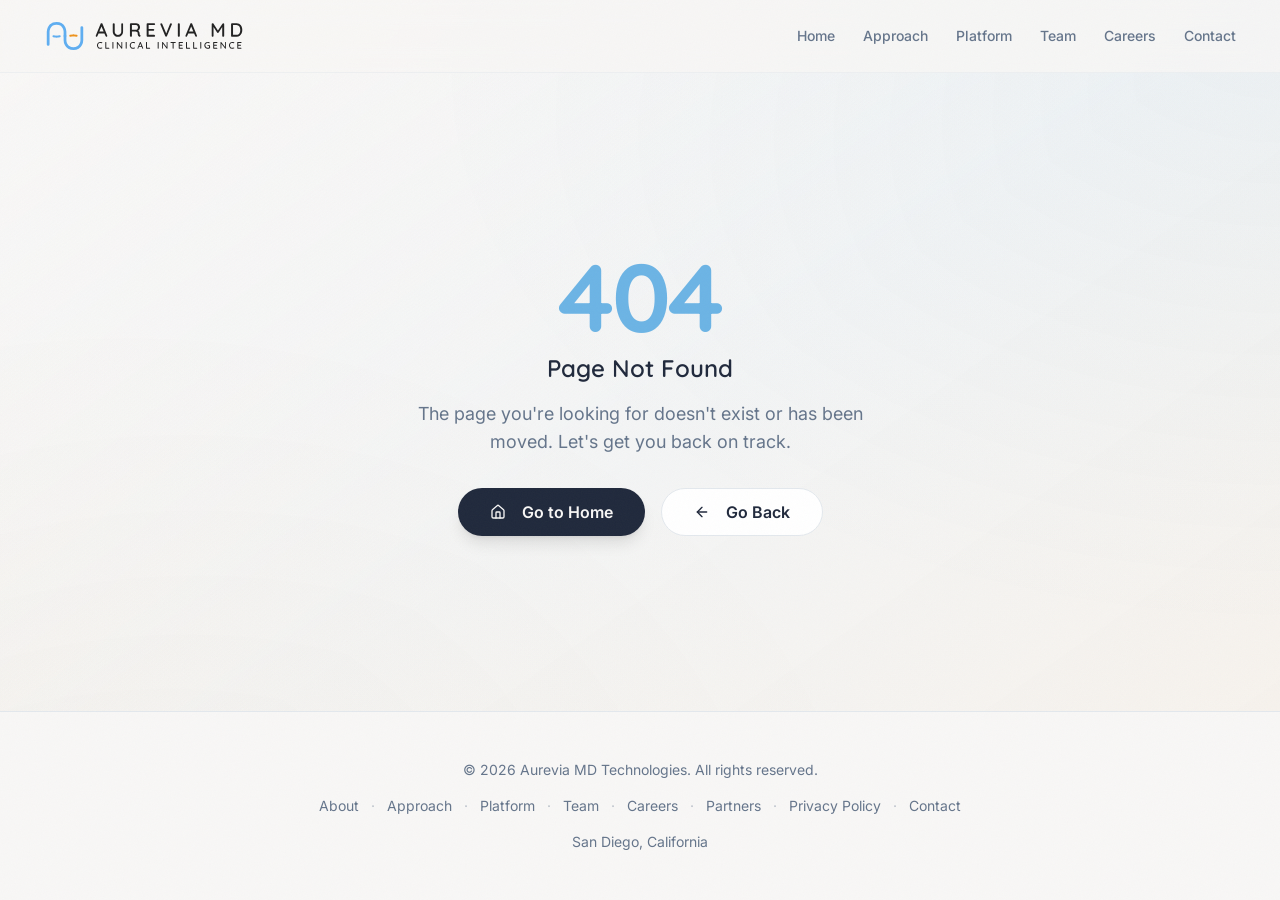
==== about/index.html @ ff5093c2 "Write website I m a pro" ====
<!doctype html>
<html lang="en">
  <head>
    <meta charset="UTF-8" />
    <meta name="viewport" content="width=device-width, initial-scale=1.0" />
    <link rel="icon" type="image/svg+xml" href="/favicon.svg?v=5" />
    <link rel="manifest" href="/site.webmanifest?v=5" />
    <meta name="msapplication-TileColor" content="#6BB8E8" />
    <meta name="theme-color" content="#6BB8E8" />
    <link rel="preconnect" href="https://fonts.googleapis.com" />
    <link rel="preconnect" href="https://fonts.gstatic.com" crossorigin />
    <link href="https://fonts.googleapis.com/css2?family=Quicksand:wght@500;600;700&family=Inter:wght@400;500;600&display=swap" rel="stylesheet" />
    <meta name="google-site-verification" content="q_5NDQ4FkTqNwTbOgcRTwjupMKQXk3UwC6hwDzMHqZ0" />
    <title data-rh="true">About - Aurevia MD</title>

<meta data-rh="true" name="title" content="About - Aurevia MD"/><meta data-rh="true" name="description" content="Learn about Aurevia MD, a physician-founded company building the future of clinical intelligence. Meet our world-class team of physicians, engineers, and AI researchers transforming healthcare."/><meta data-rh="true" name="keywords" content="about Aurevia MD, healthcare AI company, physician founded, clinical intelligence team, healthcare innovation, medical technology startup, San Diego healthcare"/><meta data-rh="true" name="robots" content="index, follow, max-image-preview:large, max-snippet:-1, max-video-preview:-1"/><meta data-rh="true" property="og:type" content="website"/><meta data-rh="true" property="og:title" content="About - Aurevia MD"/><meta data-rh="true" property="og:description" content="Learn about Aurevia MD, a physician-founded company building the future of clinical intelligence. Meet our world-class team of physicians, engineers, and AI researchers transforming healthcare."/><meta data-rh="true" property="og:image" content="https://aurevia-md.com/og-image.png"/><meta data-rh="true" property="og:image:width" content="1200"/><meta data-rh="true" property="og:image:height" content="630"/><meta data-rh="true" property="og:image:alt" content="Aurevia MD - Clinical intelligence for emergency and primary care"/><meta data-rh="true" property="og:site_name" content="Aurevia MD"/><meta data-rh="true" property="og:locale" content="en_US"/><meta data-rh="true" property="og:url" content="https://aurevia-md.com/about"/><meta data-rh="true" name="twitter:card" content="summary_large_image"/><meta data-rh="true" name="twitter:site" content="@AureviaMD"/><meta data-rh="true" name="twitter:creator" content="@AureviaMD"/><meta data-rh="true" name="twitter:title" content="About - Aurevia MD"/><meta data-rh="true" name="twitter:description" content="Learn about Aurevia MD, a physician-founded company building the future of clinical intelligence. Meet our world-class team of physicians, engineers, and AI researchers transforming healthcare."/><meta data-rh="true" name="twitter:image" content="https://aurevia-md.com/og-image.png"/><meta data-rh="true" name="twitter:image:alt" content="Aurevia MD - Clinical intelligence for emergency and primary care"/><meta data-rh="true" name="author" content="Aurevia MD Technologies"/><meta data-rh="true" name="publisher" content="Aurevia MD Technologies"/><meta data-rh="true" name="copyright" content="© 2026 Aurevia MD Technologies"/><meta data-rh="true" name="language" content="en"/><meta data-rh="true" name="revisit-after" content="7 days"/><meta data-rh="true" name="rating" content="general"/><meta data-rh="true" name="geo.region" content="US-CA"/><meta data-rh="true" name="geo.placename" content="San Diego"/><meta data-rh="true" name="geo.position" content="32.7157;-117.1611"/><meta data-rh="true" name="ICBM" content="32.7157, -117.1611"/>
<link data-rh="true" rel="canonical" href="https://aurevia-md.com/about"/>
<script data-rh="true" type="application/ld+json">{"@context":"https://schema.org","@type":"BreadcrumbList","itemListElement":[{"@type":"ListItem","position":1,"name":"Home","item":"https://aurevia-md.com/"},{"@type":"ListItem","position":2,"name":"About","item":"https://aurevia-md.com/about"}]}</script>
    <script type="module" crossorigin src="/assets/index-CEFKra_Q.js"></script>
    <link rel="stylesheet" crossorigin href="/assets/index-Da45S-WG.css">
  </head>
  <body>
    <div id="root"><div role="region" aria-label="Notifications (F8)" tabindex="-1" style="pointer-events:none"><ol tabindex="-1" class="fixed top-0 z-[100] flex max-h-screen w-full flex-col-reverse p-4 sm:bottom-0 sm:right-0 sm:top-auto sm:flex-col md:max-w-[420px]"></ol></div><section aria-label="Notifications alt+T" tabindex="-1" aria-live="polite" aria-relevant="additions text" aria-atomic="false"></section><div class="min-h-screen flex flex-col"><div class="fixed inset-0 -z-10 pointer-events-none" aria-hidden="true"><div class="absolute inset-0 bg-gradient-to-br from-background via-primary/[0.03] to-secondary/[0.05]"></div><div class="absolute inset-0 bg-[radial-gradient(ellipse_at_top_right,_hsl(var(--primary)/0.06)_0%,_transparent_50%)]"></div><div class="absolute inset-0 bg-[radial-gradient(ellipse_at_bottom_left,_hsl(var(--secondary)/0.04)_0%,_transparent_50%)]"></div></div><header class="sticky top-0 z-50 bg-background/80 backdrop-blur-md border-b border-border/50"><nav class="mx-auto max-w-[1600px] px-6 lg:px-10"><div class="flex items-center justify-between h-18"><a class="focus-ring rounded-lg" aria-label="Aurevia MD home" href="/"><div class="flex items-center gap-0 "><svg xmlns="http://www.w3.org/2000/svg" viewBox="0 0 760 760" width="50" height="50" class="flex-shrink-0" aria-hidden="true"><path d="M380,380V316S380,188,252,188s-128,128-128,128V508" fill="none" stroke="#5faef1" stroke-width="42" stroke-linecap="round" stroke-linejoin="round" opacity="0" pathLength="1" stroke-dashoffset="0px" stroke-dasharray="0px 1px"></path><path d="M380,380V444s0,128,128,128S636,444,636,444V252" fill="none" stroke="#5faef1" stroke-width="42" stroke-linecap="round" stroke-linejoin="round" opacity="0" pathLength="1" stroke-dashoffset="0px" stroke-dasharray="0px 1px"></path><path d="M252,389s-32.079,0-64-9" fill="none" stroke="#5faef1" stroke-width="28" stroke-linecap="round" stroke-linejoin="round" opacity="0" pathLength="1" stroke-dashoffset="0px" stroke-dasharray="0px 1px"></path><path d="M252,389s32.079,0,64-9" fill="none" stroke="#5faef1" stroke-width="28" stroke-linecap="round" stroke-linejoin="round" opacity="0" pathLength="1" stroke-dashoffset="0px" stroke-dasharray="0px 1px"></path><path d="M508,371s-32.079,0-64,9" fill="none" stroke="#ee931b" stroke-width="28" stroke-linecap="round" stroke-linejoin="round" opacity="0" pathLength="1" stroke-dashoffset="0px" stroke-dasharray="0px 1px"></path><path d="M508,371s32.079,0,64,9" fill="none" stroke="#ee931b" stroke-width="28" stroke-linecap="round" stroke-linejoin="round" opacity="0" pathLength="1" stroke-dashoffset="0px" stroke-dasharray="0px 1px"></path></svg><div class="overflow-hidden flex-shrink-0 flex items-center" style="width:189px;height:42px"><div class="flex items-center h-full" style="opacity:0;transform:translateX(-100%)"><img src="/assets/aurevia-wordmark-D3TEfhkK.svg" alt="Aurevia MD - Clinical Intelligence" class="w-auto object-contain object-left" style="height:31.5px"/></div></div></div></a><div class="hidden lg:flex items-center gap-5"><a class="text-sm font-medium transition-colors duration-200 focus-ring rounded px-1 py-0.5 relative group text-muted-foreground hover:text-primary" href="/">Home<span class="absolute -bottom-1 left-0 h-0.5 bg-primary transition-all duration-200 w-0 group-hover:w-full"></span></a><a class="text-sm font-medium transition-colors duration-200 focus-ring rounded px-1 py-0.5 relative group text-muted-foreground hover:text-primary" href="/approach">Approach<span class="absolute -bottom-1 left-0 h-0.5 bg-primary transition-all duration-200 w-0 group-hover:w-full"></span></a><a class="text-sm font-medium transition-colors duration-200 focus-ring rounded px-1 py-0.5 relative group text-muted-foreground hover:text-primary" href="/platform">Platform<span class="absolute -bottom-1 left-0 h-0.5 bg-primary transition-all duration-200 w-0 group-hover:w-full"></span></a><a class="text-sm font-medium transition-colors duration-200 focus-ring rounded px-1 py-0.5 relative group text-muted-foreground hover:text-primary" href="/team">Team<span class="absolute -bottom-1 left-0 h-0.5 bg-primary transition-all duration-200 w-0 group-hover:w-full"></span></a><a class="text-sm font-medium transition-colors duration-200 focus-ring rounded px-1 py-0.5 relative group text-muted-foreground hover:text-primary" href="/careers">Careers<span class="absolute -bottom-1 left-0 h-0.5 bg-primary transition-all duration-200 w-0 group-hover:w-full"></span></a><a class="text-sm font-medium transition-colors duration-200 focus-ring rounded px-1 py-0.5 relative group text-muted-foreground hover:text-primary" href="/contact">Contact<span class="absolute -bottom-1 left-0 h-0.5 bg-primary transition-all duration-200 w-0 group-hover:w-full"></span></a></div><button class="inline-flex items-center justify-center gap-2 whitespace-nowrap text-sm font-semibold ring-offset-background transition-all duration-200 focus-visible:outline-none focus-visible:ring-2 focus-visible:ring-ring/20 focus-visible:ring-offset-2 disabled:pointer-events-none disabled:opacity-50 [&amp;_svg]:pointer-events-none [&amp;_svg]:size-4 [&amp;_svg]:shrink-0 hover:bg-accent hover:text-accent-foreground rounded-md h-10 w-10 lg:hidden" aria-label="Toggle menu"><svg xmlns="http://www.w3.org/2000/svg" width="24" height="24" viewBox="0 0 24 24" fill="none" stroke="currentColor" stroke-width="2" stroke-linecap="round" stroke-linejoin="round" class="lucide lucide-menu w-5 h-5"><line x1="4" x2="20" y1="12" y2="12"></line><line x1="4" x2="20" y1="6" y2="6"></line><line x1="4" x2="20" y1="18" y2="18"></line></svg></button></div></nav></header><div class="flex-1 flex flex-col"><main class="flex-1"><section class="relative flex items-center overflow-hidden py-16 lg:py-24"><div class="section-container relative z-10"><div class="text-center mb-12 lg:mb-16"><h1 class="text-4xl sm:text-5xl lg:text-[56px] font-bold text-foreground mb-6 leading-tight tracking-tight">Building the Future of<!-- --> <span class="text-gradient">Clinical Intelligence</span></h1><p class="text-lg sm:text-xl text-muted-foreground leading-relaxed max-w-2xl mx-auto">Aurevia MD Technologies is a physician-founded company on a mission to transform how medicine understands and uses data.</p></div><div class="max-w-4xl mx-auto"><p class="section-title text-center mb-8">FROM OUR FOUNDER</p><div class="grid md:grid-cols-[220px_1fr] gap-6 lg:gap-10 items-center"><div class="relative mx-auto md:mx-0"><div class="rounded-2xl overflow-hidden shadow-xl w-48 md:w-full"><img src="/assets/founder-portrait-C7pcs8hq.jpg" alt="Dr. Ammar Ahmed, Founder &amp; CEO" class="w-full h-full object-cover aspect-[4/5] object-top"/></div></div><div class="flex flex-col justify-center"><div class="relative pl-6 border-l-4 border-primary"><blockquote><p class="text-base sm:text-lg text-muted-foreground leading-relaxed italic">&quot;<!-- -->After years of clinical practice, I saw the same pattern everywhere: brilliant physicians drowning in data, missing signals hidden in plain sight, burning out from alert fatigue. I founded Aurevia to solve this — to build AI that thinks the way clinicians do, across time and context, so doctors can focus on what matters: their patients.<!-- -->&quot;</p></blockquote></div><p class="mt-4 pl-6 text-foreground font-semibold text-sm">— <!-- -->Dr. Ammar Ahmed, Founder &amp; CEO</p></div></div></div></div></section><section class="section-spacing relative overflow-hidden"><div class="section-container relative z-10"><div class="max-w-3xl"><p class="section-title">OUR VISION</p><h2 class="text-2xl sm:text-3xl lg:text-4xl font-bold text-foreground mb-6">Better Judgment at Scale</h2><div class="relative pl-6 border-l-4 border-primary"><p class="text-base sm:text-lg text-muted-foreground leading-relaxed">We believe the future of medicine is not more data or more alerts — it is better judgment at scale. Aurevia exists to build the intelligence layer that makes this possible.</p></div></div></div></section><section class="section-spacing relative overflow-hidden"><div class="section-container relative z-10 max-w-3xl"><div style="opacity:0;transform:translateY(20px)"><p class="section-title">LEADERSHIP</p><h2 class="text-2xl sm:text-3xl lg:text-4xl font-bold text-foreground mb-6">Conviction shaped in the EHR</h2><p class="text-muted-foreground leading-relaxed text-base sm:text-lg">Aurevia is led by practicing primary care, cardiology, pulm/crit and bioinformatics physicians who have worked inside the electronic health record across thousands of clinical encounters. The founding team&#x27;s conviction is specific: clinical AI that is not grounded in how physicians actually reason across time will not meaningfully improve care, regardless of how capable the underlying models become.</p></div></div></section><section class="section-spacing relative overflow-hidden"><div class="section-container relative z-10 max-w-3xl"><div style="opacity:0;transform:translateY(20px)"><p class="section-title">CLINICAL LEADERSHIP AND ADVISERS</p><h2 class="text-2xl sm:text-3xl lg:text-4xl font-bold text-foreground mb-6">Breadth across settings and specialties</h2><p class="text-muted-foreground leading-relaxed text-base sm:text-lg">Aurevia&#x27;s clinical leadership includes attending physicians and medical directors with appointments at academic medical centers across California, New York, and the Northeast, spanning emergency medicine, pulmonary and critical care, cardiology, ambulatory informatics, and primary care.</p></div></div></section><section class="section-spacing relative overflow-hidden"><div class="section-container relative z-10 max-w-3xl"><div style="opacity:0;transform:translateY(20px)"><p class="section-title">ENGINEERING &amp; RESEARCH</p><h2 class="text-2xl sm:text-3xl lg:text-4xl font-bold text-foreground mb-6">Depth for production and discovery</h2><p class="text-muted-foreground leading-relaxed text-base sm:text-lg">The engineering team brings experience across foundation model infrastructure, clinical data pipelines, and production systems at scale. The research team includes contributors from computational biology, clinical linguistics, and applied machine learning programs at Harvard, MIT, and Stanford.</p></div></div></section><section class="relative py-20 lg:py-28 overflow-hidden bg-clinical-navy" id="contact"><div class="absolute top-0 right-0 w-[400px] h-[400px] rounded-full bg-primary/10 blur-3xl pointer-events-none translate-x-1/3 -translate-y-1/3"></div><div class="section-container relative z-10"><div class="max-w-2xl"><h3 class="text-2xl sm:text-3xl font-semibold text-secondary-foreground mb-4">Join the Future of Intelligent Healthcare</h3><p class="text-secondary-foreground/70 leading-relaxed mb-8">Schedule a demo to see how Aurevia can transform your clinical intelligence.</p><a class="inline-flex items-center justify-center gap-2 whitespace-nowrap font-semibold ring-offset-background transition-all duration-200 focus-visible:outline-none focus-visible:ring-2 focus-visible:ring-ring/20 focus-visible:ring-offset-2 disabled:pointer-events-none disabled:opacity-50 [&amp;_svg]:pointer-events-none [&amp;_svg]:size-4 [&amp;_svg]:shrink-0 bg-secondary text-secondary-foreground hover:bg-secondary/80 rounded-pill h-12 px-8 text-base group" href="/contact">Request a Demo<svg xmlns="http://www.w3.org/2000/svg" width="24" height="24" viewBox="0 0 24 24" fill="none" stroke="currentColor" stroke-width="2" stroke-linecap="round" stroke-linejoin="round" class="lucide lucide-arrow-right w-4 h-4 transition-transform duration-300 group-hover:translate-x-1"><path d="M5 12h14"></path><path d="m12 5 7 7-7 7"></path></svg></a></div></div></section></main><footer class="py-12 bg-background border-t border-border"><div class="section-container"><div class="text-center space-y-4"><p class="text-sm text-muted-foreground">© <!-- -->2026<!-- --> <!-- -->Aurevia MD Technologies.<!-- --> All rights reserved.</p><div class="flex flex-wrap items-center justify-center gap-x-2 gap-y-1 text-sm"><a class="text-muted-foreground hover:text-primary transition-colors focus-ring rounded px-1" href="/about">About</a><span class="text-muted-foreground/40">·</span><a class="text-muted-foreground hover:text-primary transition-colors focus-ring rounded px-1" href="/approach">Approach</a><span class="text-muted-foreground/40">·</span><a class="text-muted-foreground hover:text-primary transition-colors focus-ring rounded px-1" href="/platform">Platform</a><span class="text-muted-foreground/40">·</span><a class="text-muted-foreground hover:text-primary transition-colors focus-ring rounded px-1" href="/team">Team</a><span class="text-muted-foreground/40">·</span><a class="text-muted-foreground hover:text-primary transition-colors focus-ring rounded px-1" href="/careers">Careers</a><span class="text-muted-foreground/40">·</span><a class="text-muted-foreground hover:text-primary transition-colors focus-ring rounded px-1" href="/partners">Partners</a><span class="text-muted-foreground/40">·</span><a class="text-muted-foreground hover:text-primary transition-colors focus-ring rounded px-1" href="/privacy-policy">Privacy Policy</a><span class="text-muted-foreground/40">·</span><a class="text-muted-foreground hover:text-primary transition-colors focus-ring rounded px-1" href="/contact">Contact</a></div><p class="text-sm text-muted-foreground">San Diego, California</p></div></div></footer></div></div></div>
  </body>
</html>
---- assets/index-Da45S-WG.css ----
*,:before,:after{--tw-border-spacing-x: 0;--tw-border-spacing-y: 0;--tw-translate-x: 0;--tw-translate-y: 0;--tw-rotate: 0;--tw-skew-x: 0;--tw-skew-y: 0;--tw-scale-x: 1;--tw-scale-y: 1;--tw-pan-x: ;--tw-pan-y: ;--tw-pinch-zoom: ;--tw-scroll-snap-strictness: proximity;--tw-gradient-from-position: ;--tw-gradient-via-position: ;--tw-gradient-to-position: ;--tw-ordinal: ;--tw-slashed-zero: ;--tw-numeric-figure: ;--tw-numeric-spacing: ;--tw-numeric-fraction: ;--tw-ring-inset: ;--tw-ring-offset-width: 0px;--tw-ring-offset-color: #fff;--tw-ring-color: rgb(59 130 246 / .5);--tw-ring-offset-shadow: 0 0 #0000;--tw-ring-shadow: 0 0 #0000;--tw-shadow: 0 0 #0000;--tw-shadow-colored: 0 0 #0000;--tw-blur: ;--tw-brightness: ;--tw-contrast: ;--tw-grayscale: ;--tw-hue-rotate: ;--tw-invert: ;--tw-saturate: ;--tw-sepia: ;--tw-drop-shadow: ;--tw-backdrop-blur: ;--tw-backdrop-brightness: ;--tw-backdrop-contrast: ;--tw-backdrop-grayscale: ;--tw-backdrop-hue-rotate: ;--tw-backdrop-invert: ;--tw-backdrop-opacity: ;--tw-backdrop-saturate: ;--tw-backdrop-sepia: ;--tw-contain-size: ;--tw-contain-layout: ;--tw-contain-paint: ;--tw-contain-style: }::backdrop{--tw-border-spacing-x: 0;--tw-border-spacing-y: 0;--tw-translate-x: 0;--tw-translate-y: 0;--tw-rotate: 0;--tw-skew-x: 0;--tw-skew-y: 0;--tw-scale-x: 1;--tw-scale-y: 1;--tw-pan-x: ;--tw-pan-y: ;--tw-pinch-zoom: ;--tw-scroll-snap-strictness: proximity;--tw-gradient-from-position: ;--tw-gradient-via-position: ;--tw-gradient-to-position: ;--tw-ordinal: ;--tw-slashed-zero: ;--tw-numeric-figure: ;--tw-numeric-spacing: ;--tw-numeric-fraction: ;--tw-ring-inset: ;--tw-ring-offset-width: 0px;--tw-ring-offset-color: #fff;--tw-ring-color: rgb(59 130 246 / .5);--tw-ring-offset-shadow: 0 0 #0000;--tw-ring-shadow: 0 0 #0000;--tw-shadow: 0 0 #0000;--tw-shadow-colored: 0 0 #0000;--tw-blur: ;--tw-brightness: ;--tw-contrast: ;--tw-grayscale: ;--tw-hue-rotate: ;--tw-invert: ;--tw-saturate: ;--tw-sepia: ;--tw-drop-shadow: ;--tw-backdrop-blur: ;--tw-backdrop-brightness: ;--tw-backdrop-contrast: ;--tw-backdrop-grayscale: ;--tw-backdrop-hue-rotate: ;--tw-backdrop-invert: ;--tw-backdrop-opacity: ;--tw-backdrop-saturate: ;--tw-backdrop-sepia: ;--tw-contain-size: ;--tw-contain-layout: ;--tw-contain-paint: ;--tw-contain-style: }*,:before,:after{box-sizing:border-box;border-width:0;border-style:solid;border-color:#e5e7eb}:before,:after{--tw-content: ""}html,:host{line-height:1.5;-webkit-text-size-adjust:100%;-moz-tab-size:4;-o-tab-size:4;tab-size:4;font-family:Plus Jakarta Sans,Inter,system-ui,-apple-system,sans-serif;font-feature-settings:normal;font-variation-settings:normal;-webkit-tap-highlight-color:transparent}body{margin:0;line-height:inherit}hr{height:0;color:inherit;border-top-width:1px}abbr:where([title]){-webkit-text-decoration:underline dotted;text-decoration:underline dotted}h1,h2,h3,h4,h5,h6{font-size:inherit;font-weight:inherit}a{color:inherit;text-decoration:inherit}b,strong{font-weight:bolder}code,kbd,samp,pre{font-family:ui-monospace,SFMono-Regular,Menlo,Monaco,Consolas,Liberation Mono,Courier New,monospace;font-feature-settings:normal;font-variation-settings:normal;font-size:1em}small{font-size:80%}sub,sup{font-size:75%;line-height:0;position:relative;vertical-align:baseline}sub{bottom:-.25em}sup{top:-.5em}table{text-indent:0;border-color:inherit;border-collapse:collapse}button,input,optgroup,select,textarea{font-family:inherit;font-feature-settings:inherit;font-variation-settings:inherit;font-size:100%;font-weight:inherit;line-height:inherit;letter-spacing:inherit;color:inherit;margin:0;padding:0}button,select{text-transform:none}button,input:where([type=button]),input:where([type=reset]),input:where([type=submit]){-webkit-appearance:button;background-color:transparent;background-image:none}:-moz-focusring{outline:auto}:-moz-ui-invalid{box-shadow:none}progress{vertical-align:baseline}::-webkit-inner-spin-button,::-webkit-outer-spin-button{height:auto}[type=search]{-webkit-appearance:textfield;outline-offset:-2px}::-webkit-search-decoration{-webkit-appearance:none}::-webkit-file-upload-button{-webkit-appearance:button;font:inherit}summary{display:list-item}blockquote,dl,dd,h1,h2,h3,h4,h5,h6,hr,figure,p,pre{margin:0}fieldset{margin:0;padding:0}legend{padding:0}ol,ul,menu{list-style:none;margin:0;padding:0}dialog{padding:0}textarea{resize:vertical}input::-moz-placeholder,textarea::-moz-placeholder{opacity:1;color:#9ca3af}input::placeholder,textarea::placeholder{opacity:1;color:#9ca3af}button,[role=button]{cursor:pointer}:disabled{cursor:default}img,svg,video,canvas,audio,iframe,embed,object{display:block;vertical-align:middle}img,video{max-width:100%;height:auto}[hidden]:where(:not([hidden=until-found])){display:none}:root{--background: 30 15% 97%;--foreground: 220 30% 18%;--card: 0 0% 100%;--card-foreground: 220 30% 18%;--popover: 0 0% 100%;--popover-foreground: 220 30% 18%;--primary: 204 70% 66%;--primary-foreground: 0 0% 100%;--secondary: 34 86% 52%;--secondary-foreground: 210 20% 98%;--muted: 210 20% 92%;--muted-foreground: 215 16% 47%;--accent: 210 20% 97%;--accent-foreground: 220 30% 18%;--destructive: 0 84% 60%;--destructive-foreground: 0 0% 100%;--success: 142 71% 45%;--warning: 38 92% 50%;--border: 210 20% 91%;--input: 210 20% 91%;--ring: 204 70% 66%;--radius: .75rem;--clinical-dark: 220 30% 8%;--clinical-deep: 220 35% 12%;--clinical-navy: 220 26% 23%;--clinical-glow: 204 70% 60%;--clinical-text-secondary: 210 15% 75%;--shadow-card: 0 8px 24px hsla(220, 30%, 18%, .06);--shadow-hover: 0 12px 32px hsla(220, 30%, 18%, .1);--shadow-button: 0 4px 12px hsla(204, 70%, 66%, .25);--shadow-glow: 0 0 30px hsla(204, 70%, 66%, .25);--gradient-hero: linear-gradient(135deg, hsl(210 20% 98%) 0%, hsl(204 70% 97%) 100%);--gradient-primary: linear-gradient(135deg, hsl(204 70% 66%) 0%, hsl(204 55% 55%) 100%);--gradient-dark-clinical: linear-gradient(135deg, hsl(220 30% 8%) 0%, hsl(220 26% 23%) 50%, hsl(204 70% 60%) 100%);--sidebar-background: 0 0% 98%;--sidebar-foreground: 220 26% 23%;--sidebar-primary: 220 30% 18%;--sidebar-primary-foreground: 0 0% 98%;--sidebar-accent: 210 20% 96%;--sidebar-accent-foreground: 220 30% 18%;--sidebar-border: 210 20% 91%;--sidebar-ring: 204 70% 66%}.dark{--background: 220 30% 5%;--foreground: 210 20% 98%;--card: 220 30% 8%;--card-foreground: 210 20% 98%;--popover: 220 30% 8%;--popover-foreground: 210 20% 98%;--primary: 204 70% 66%;--primary-foreground: 0 0% 100%;--secondary: 34 86% 52%;--secondary-foreground: 220 30% 8%;--muted: 220 25% 17%;--muted-foreground: 210 15% 65%;--accent: 220 25% 17%;--accent-foreground: 210 20% 98%;--destructive: 0 63% 31%;--destructive-foreground: 210 20% 98%;--border: 220 25% 17%;--input: 220 25% 17%;--ring: 204 70% 66%;--sidebar-background: 220 30% 8%;--sidebar-foreground: 210 20% 96%;--sidebar-primary: 204 70% 50%;--sidebar-primary-foreground: 0 0% 100%;--sidebar-accent: 220 25% 14%;--sidebar-accent-foreground: 210 20% 96%;--sidebar-border: 220 25% 14%;--sidebar-ring: 204 70% 66%}*{border-color:hsl(var(--border))}html{scroll-behavior:smooth}body{background-color:hsl(var(--background));color:hsl(var(--foreground));-webkit-font-smoothing:antialiased;-moz-osx-font-smoothing:grayscale;font-family:Inter,system-ui,-apple-system,sans-serif}body:before{content:"";position:fixed;top:0;right:0;bottom:0;left:0;z-index:9999;pointer-events:none;opacity:.03;background-image:url("data:image/svg+xml,%3Csvg viewBox='0 0 256 256' xmlns='http://www.w3.org/2000/svg'%3E%3Cfilter id='noise'%3E%3CfeTurbulence type='fractalNoise' baseFrequency='0.85' numOctaves='4' stitchTiles='stitch'/%3E%3C/filter%3E%3Crect width='100%25' height='100%25' filter='url(%23noise)'/%3E%3C/svg%3E");background-repeat:repeat;background-size:256px 256px}h1,h2,h3,h4,h5,h6{font-family:Quicksand,Inter,system-ui,-apple-system,sans-serif}h1{font-size:3rem;font-weight:700;line-height:1.25;letter-spacing:-.025em}h2{font-size:1.875rem;line-height:2.25rem;font-weight:700;line-height:1.375}h3{font-size:1.25rem;line-height:1.75rem;font-weight:600;line-height:1.625}p{font-size:1rem;line-height:1.5rem;line-height:1.625}.\!container{width:100%!important;margin-right:auto!important;margin-left:auto!important;padding-right:2rem!important;padding-left:2rem!important}.container{width:100%;margin-right:auto;margin-left:auto;padding-right:2rem;padding-left:2rem}@media (min-width: 1400px){.\!container{max-width:1400px!important}.container{max-width:1400px}}.section-container{margin-left:auto;margin-right:auto;max-width:1200px;padding-left:1.5rem;padding-right:1.5rem}@media (min-width: 1024px){.section-container{padding-left:2rem;padding-right:2rem}}.section-spacing{padding-top:6rem;padding-bottom:6rem}.card-elevated{border-radius:1rem;border-width:1px;border-color:hsl(var(--border));background-color:hsl(var(--card));box-shadow:var(--shadow-card);transition:transform .3s cubic-bezier(.4,0,.2,1),box-shadow .3s cubic-bezier(.4,0,.2,1),border-color .3s ease}.card-elevated:hover{transform:translateY(-4px);box-shadow:var(--shadow-hover);border-color:hsl(var(--primary) / .2)}.focus-ring:focus-visible{outline:2px solid transparent;outline-offset:2px;--tw-ring-offset-shadow: var(--tw-ring-inset) 0 0 0 var(--tw-ring-offset-width) var(--tw-ring-offset-color);--tw-ring-shadow: var(--tw-ring-inset) 0 0 0 calc(2px + var(--tw-ring-offset-width)) var(--tw-ring-color);box-shadow:var(--tw-ring-offset-shadow),var(--tw-ring-shadow),var(--tw-shadow, 0 0 #0000);--tw-ring-color: hsl(var(--primary) / .2);--tw-ring-offset-width: 2px}.icon-chip{display:inline-flex;height:3rem;width:3rem;align-items:center;justify-content:center;border-radius:.75rem;background-color:hsl(var(--primary) / .1);color:hsl(var(--primary));transition:all .3s cubic-bezier(.4,0,.2,1)}.icon-chip-hover:hover{--tw-scale-x: 1.1;--tw-scale-y: 1.1;transform:translate(var(--tw-translate-x),var(--tw-translate-y)) rotate(var(--tw-rotate)) skew(var(--tw-skew-x)) skewY(var(--tw-skew-y)) scaleX(var(--tw-scale-x)) scaleY(var(--tw-scale-y));background-color:hsl(var(--primary) / .2);box-shadow:0 0 20px hsl(var(--primary) / .2)}.section-title{margin-bottom:.75rem;font-size:.75rem;line-height:1rem;font-weight:500;text-transform:uppercase;letter-spacing:.1em;color:hsl(var(--muted-foreground))}.sr-only{position:absolute;width:1px;height:1px;padding:0;margin:-1px;overflow:hidden;clip:rect(0,0,0,0);white-space:nowrap;border-width:0}.pointer-events-none{pointer-events:none}.pointer-events-auto{pointer-events:auto}.visible{visibility:visible}.invisible{visibility:hidden}.collapse{visibility:collapse}.static{position:static}.fixed{position:fixed}.absolute{position:absolute}.relative{position:relative}.sticky{position:sticky}.inset-0{top:0;right:0;bottom:0;left:0}.inset-x-0{left:0;right:0}.inset-y-0{top:0;bottom:0}.-bottom-1{bottom:-.25rem}.-bottom-12{bottom:-3rem}.-bottom-16{bottom:-4rem}.-bottom-20{bottom:-5rem}.-left-12{left:-3rem}.-left-16{left:-4rem}.-left-20{left:-5rem}.-left-px{left:-1px}.-right-12{right:-3rem}.-right-16{right:-4rem}.-right-32{right:-8rem}.-right-8{right:-2rem}.-top-12{top:-3rem}.-top-16{top:-4rem}.-top-32{top:-8rem}.-top-8{top:-2rem}.bottom-0{bottom:0}.bottom-1\/4{bottom:25%}.bottom-10{bottom:2.5rem}.bottom-20{bottom:5rem}.bottom-3{bottom:.75rem}.left-0{left:0}.left-1{left:.25rem}.left-1\/2{left:50%}.left-10{left:2.5rem}.left-2{left:.5rem}.left-20{left:5rem}.left-3{left:.75rem}.left-\[50\%\]{left:50%}.right-0{right:0}.right-1{right:.25rem}.right-1\/3{right:33.333333%}.right-1\/4{right:25%}.right-10{right:2.5rem}.right-2{right:.5rem}.right-20{right:5rem}.right-3{right:.75rem}.right-4{right:1rem}.top-0{top:0}.top-1\.5{top:.375rem}.top-1\/2{top:50%}.top-1\/3{top:33.333333%}.top-1\/4{top:25%}.top-10{top:2.5rem}.top-2{top:.5rem}.top-20{top:5rem}.top-3{top:.75rem}.top-3\.5{top:.875rem}.top-4{top:1rem}.top-\[1px\]{top:1px}.top-\[50\%\]{top:50%}.top-\[60\%\]{top:60%}.top-full{top:100%}.-z-10{z-index:-10}.z-10{z-index:10}.z-20{z-index:20}.z-50{z-index:50}.z-\[100\]{z-index:100}.z-\[1\]{z-index:1}.-mx-1{margin-left:-.25rem;margin-right:-.25rem}.mx-2{margin-left:.5rem;margin-right:.5rem}.mx-3\.5{margin-left:.875rem;margin-right:.875rem}.mx-4{margin-left:1rem;margin-right:1rem}.mx-auto{margin-left:auto;margin-right:auto}.my-0\.5{margin-top:.125rem;margin-bottom:.125rem}.my-1{margin-top:.25rem;margin-bottom:.25rem}.-ml-4{margin-left:-1rem}.-mt-4{margin-top:-1rem}.mb-1{margin-bottom:.25rem}.mb-10{margin-bottom:2.5rem}.mb-12{margin-bottom:3rem}.mb-2{margin-bottom:.5rem}.mb-3{margin-bottom:.75rem}.mb-4{margin-bottom:1rem}.mb-6{margin-bottom:1.5rem}.mb-8{margin-bottom:2rem}.mb-auto{margin-bottom:auto}.ml-1{margin-left:.25rem}.ml-2{margin-left:.5rem}.ml-auto{margin-left:auto}.mr-2{margin-right:.5rem}.mt-1{margin-top:.25rem}.mt-1\.5{margin-top:.375rem}.mt-12{margin-top:3rem}.mt-2{margin-top:.5rem}.mt-2\.5{margin-top:.625rem}.mt-24{margin-top:6rem}.mt-4{margin-top:1rem}.mt-5{margin-top:1.25rem}.mt-8{margin-top:2rem}.mt-auto{margin-top:auto}.block{display:block}.inline{display:inline}.flex{display:flex}.inline-flex{display:inline-flex}.table{display:table}.grid{display:grid}.hidden{display:none}.aspect-\[16\/10\]{aspect-ratio:16/10}.aspect-\[21\/9\]{aspect-ratio:21/9}.aspect-\[3\/4\]{aspect-ratio:3/4}.aspect-\[4\/5\]{aspect-ratio:4/5}.aspect-square{aspect-ratio:1 / 1}.aspect-video{aspect-ratio:16 / 9}.size-4{width:1rem;height:1rem}.h-0{height:0px}.h-0\.5{height:.125rem}.h-1\.5{height:.375rem}.h-10{height:2.5rem}.h-11{height:2.75rem}.h-12{height:3rem}.h-14{height:3.5rem}.h-16{height:4rem}.h-18{height:4.5rem}.h-2{height:.5rem}.h-2\.5{height:.625rem}.h-20{height:5rem}.h-24{height:6rem}.h-3{height:.75rem}.h-3\.5{height:.875rem}.h-32{height:8rem}.h-4{height:1rem}.h-44{height:11rem}.h-48{height:12rem}.h-5{height:1.25rem}.h-56{height:14rem}.h-6{height:1.5rem}.h-64{height:16rem}.h-7{height:1.75rem}.h-72{height:18rem}.h-8{height:2rem}.h-9{height:2.25rem}.h-96{height:24rem}.h-\[1px\]{height:1px}.h-\[220px\]{height:220px}.h-\[260px\]{height:260px}.h-\[280px\]{height:280px}.h-\[400px\]{height:400px}.h-\[500px\]{height:500px}.h-\[520px\]{height:520px}.h-\[var\(--radix-navigation-menu-viewport-height\)\]{height:var(--radix-navigation-menu-viewport-height)}.h-\[var\(--radix-select-trigger-height\)\]{height:var(--radix-select-trigger-height)}.h-auto{height:auto}.h-full{height:100%}.h-px{height:1px}.h-svh{height:100svh}.max-h-96{max-height:24rem}.max-h-\[300px\]{max-height:300px}.max-h-screen{max-height:100vh}.min-h-0{min-height:0px}.min-h-\[100px\]{min-height:100px}.min-h-\[160px\]{min-height:160px}.min-h-\[280px\]{min-height:280px}.min-h-\[80px\]{min-height:80px}.min-h-\[85vh\]{min-height:85vh}.min-h-screen{min-height:100vh}.min-h-svh{min-height:100svh}.w-0{width:0px}.w-0\.5{width:.125rem}.w-1{width:.25rem}.w-1\.5{width:.375rem}.w-10{width:2.5rem}.w-11{width:2.75rem}.w-12{width:3rem}.w-14{width:3.5rem}.w-16{width:4rem}.w-2{width:.5rem}.w-2\.5{width:.625rem}.w-20{width:5rem}.w-3{width:.75rem}.w-3\.5{width:.875rem}.w-3\/4{width:75%}.w-4{width:1rem}.w-48{width:12rem}.w-5{width:1.25rem}.w-56{width:14rem}.w-6{width:1.5rem}.w-64{width:16rem}.w-7{width:1.75rem}.w-72{width:18rem}.w-8{width:2rem}.w-9{width:2.25rem}.w-96{width:24rem}.w-\[--sidebar-width\]{width:var(--sidebar-width)}.w-\[100px\]{width:100px}.w-\[1px\]{width:1px}.w-\[400px\]{width:400px}.w-\[500px\]{width:500px}.w-auto{width:auto}.w-fit{width:-moz-fit-content;width:fit-content}.w-full{width:100%}.w-max{width:-moz-max-content;width:max-content}.w-px{width:1px}.min-w-0{min-width:0px}.min-w-5{min-width:1.25rem}.min-w-\[12rem\]{min-width:12rem}.min-w-\[8rem\]{min-width:8rem}.min-w-\[var\(--radix-select-trigger-width\)\]{min-width:var(--radix-select-trigger-width)}.max-w-2xl{max-width:42rem}.max-w-3xl{max-width:48rem}.max-w-4xl{max-width:56rem}.max-w-6xl{max-width:72rem}.max-w-\[--skeleton-width\]{max-width:var(--skeleton-width)}.max-w-\[1600px\]{max-width:1600px}.max-w-\[600px\]{max-width:600px}.max-w-lg{max-width:32rem}.max-w-max{max-width:-moz-max-content;max-width:max-content}.max-w-md{max-width:28rem}.max-w-xl{max-width:36rem}.flex-1{flex:1 1 0%}.flex-shrink-0,.shrink-0{flex-shrink:0}.grow{flex-grow:1}.grow-0{flex-grow:0}.basis-full{flex-basis:100%}.caption-bottom{caption-side:bottom}.border-collapse{border-collapse:collapse}.-translate-x-1\/2{--tw-translate-x: -50%;transform:translate(var(--tw-translate-x),var(--tw-translate-y)) rotate(var(--tw-rotate)) skew(var(--tw-skew-x)) skewY(var(--tw-skew-y)) scaleX(var(--tw-scale-x)) scaleY(var(--tw-scale-y))}.-translate-x-px{--tw-translate-x: -1px;transform:translate(var(--tw-translate-x),var(--tw-translate-y)) rotate(var(--tw-rotate)) skew(var(--tw-skew-x)) skewY(var(--tw-skew-y)) scaleX(var(--tw-scale-x)) scaleY(var(--tw-scale-y))}.-translate-y-1\/2{--tw-translate-y: -50%;transform:translate(var(--tw-translate-x),var(--tw-translate-y)) rotate(var(--tw-rotate)) skew(var(--tw-skew-x)) skewY(var(--tw-skew-y)) scaleX(var(--tw-scale-x)) scaleY(var(--tw-scale-y))}.-translate-y-1\/3{--tw-translate-y: -33.333333%;transform:translate(var(--tw-translate-x),var(--tw-translate-y)) rotate(var(--tw-rotate)) skew(var(--tw-skew-x)) skewY(var(--tw-skew-y)) scaleX(var(--tw-scale-x)) scaleY(var(--tw-scale-y))}.translate-x-1\/3{--tw-translate-x: 33.333333%;transform:translate(var(--tw-translate-x),var(--tw-translate-y)) rotate(var(--tw-rotate)) skew(var(--tw-skew-x)) skewY(var(--tw-skew-y)) scaleX(var(--tw-scale-x)) scaleY(var(--tw-scale-y))}.translate-x-1\/4{--tw-translate-x: 25%;transform:translate(var(--tw-translate-x),var(--tw-translate-y)) rotate(var(--tw-rotate)) skew(var(--tw-skew-x)) skewY(var(--tw-skew-y)) scaleX(var(--tw-scale-x)) scaleY(var(--tw-scale-y))}.translate-x-\[-50\%\]{--tw-translate-x: -50%;transform:translate(var(--tw-translate-x),var(--tw-translate-y)) rotate(var(--tw-rotate)) skew(var(--tw-skew-x)) skewY(var(--tw-skew-y)) scaleX(var(--tw-scale-x)) scaleY(var(--tw-scale-y))}.translate-x-px{--tw-translate-x: 1px;transform:translate(var(--tw-translate-x),var(--tw-translate-y)) rotate(var(--tw-rotate)) skew(var(--tw-skew-x)) skewY(var(--tw-skew-y)) scaleX(var(--tw-scale-x)) scaleY(var(--tw-scale-y))}.translate-y-\[-50\%\]{--tw-translate-y: -50%;transform:translate(var(--tw-translate-x),var(--tw-translate-y)) rotate(var(--tw-rotate)) skew(var(--tw-skew-x)) skewY(var(--tw-skew-y)) scaleX(var(--tw-scale-x)) scaleY(var(--tw-scale-y))}.rotate-45{--tw-rotate: 45deg;transform:translate(var(--tw-translate-x),var(--tw-translate-y)) rotate(var(--tw-rotate)) skew(var(--tw-skew-x)) skewY(var(--tw-skew-y)) scaleX(var(--tw-scale-x)) scaleY(var(--tw-scale-y))}.rotate-90{--tw-rotate: 90deg;transform:translate(var(--tw-translate-x),var(--tw-translate-y)) rotate(var(--tw-rotate)) skew(var(--tw-skew-x)) skewY(var(--tw-skew-y)) scaleX(var(--tw-scale-x)) scaleY(var(--tw-scale-y))}.transform{transform:translate(var(--tw-translate-x),var(--tw-translate-y)) rotate(var(--tw-rotate)) skew(var(--tw-skew-x)) skewY(var(--tw-skew-y)) scaleX(var(--tw-scale-x)) scaleY(var(--tw-scale-y))}@keyframes fade-in{0%{opacity:0;transform:translateY(8px)}to{opacity:1;transform:translateY(0)}}.animate-fade-in{animation:fade-in .5s ease-out forwards}@keyframes pulse{50%{opacity:.5}}.animate-pulse{animation:pulse 2s cubic-bezier(.4,0,.6,1) infinite}.cursor-default{cursor:default}.cursor-pointer{cursor:pointer}.touch-none{touch-action:none}.select-none{-webkit-user-select:none;-moz-user-select:none;user-select:none}.resize-none{resize:none}.resize{resize:both}.scroll-mt-24{scroll-margin-top:6rem}.list-disc{list-style-type:disc}.list-none{list-style-type:none}.grid-cols-2{grid-template-columns:repeat(2,minmax(0,1fr))}.grid-cols-5{grid-template-columns:repeat(5,minmax(0,1fr))}.flex-row{flex-direction:row}.flex-col{flex-direction:column}.flex-col-reverse{flex-direction:column-reverse}.flex-wrap{flex-wrap:wrap}.place-items-center{place-items:center}.items-start{align-items:flex-start}.items-end{align-items:flex-end}.items-center{align-items:center}.items-stretch{align-items:stretch}.justify-center{justify-content:center}.justify-between{justify-content:space-between}.gap-0{gap:0px}.gap-1{gap:.25rem}.gap-1\.5{gap:.375rem}.gap-10{gap:2.5rem}.gap-12{gap:3rem}.gap-2{gap:.5rem}.gap-3{gap:.75rem}.gap-3\.5{gap:.875rem}.gap-4{gap:1rem}.gap-5{gap:1.25rem}.gap-6{gap:1.5rem}.gap-x-2{-moz-column-gap:.5rem;column-gap:.5rem}.gap-y-1{row-gap:.25rem}.space-x-1>:not([hidden])~:not([hidden]){--tw-space-x-reverse: 0;margin-right:calc(.25rem * var(--tw-space-x-reverse));margin-left:calc(.25rem * calc(1 - var(--tw-space-x-reverse)))}.space-x-4>:not([hidden])~:not([hidden]){--tw-space-x-reverse: 0;margin-right:calc(1rem * var(--tw-space-x-reverse));margin-left:calc(1rem * calc(1 - var(--tw-space-x-reverse)))}.space-y-1>:not([hidden])~:not([hidden]){--tw-space-y-reverse: 0;margin-top:calc(.25rem * calc(1 - var(--tw-space-y-reverse)));margin-bottom:calc(.25rem * var(--tw-space-y-reverse))}.space-y-1\.5>:not([hidden])~:not([hidden]){--tw-space-y-reverse: 0;margin-top:calc(.375rem * calc(1 - var(--tw-space-y-reverse)));margin-bottom:calc(.375rem * var(--tw-space-y-reverse))}.space-y-10>:not([hidden])~:not([hidden]){--tw-space-y-reverse: 0;margin-top:calc(2.5rem * calc(1 - var(--tw-space-y-reverse)));margin-bottom:calc(2.5rem * var(--tw-space-y-reverse))}.space-y-2>:not([hidden])~:not([hidden]){--tw-space-y-reverse: 0;margin-top:calc(.5rem * calc(1 - var(--tw-space-y-reverse)));margin-bottom:calc(.5rem * var(--tw-space-y-reverse))}.space-y-4>:not([hidden])~:not([hidden]){--tw-space-y-reverse: 0;margin-top:calc(1rem * calc(1 - var(--tw-space-y-reverse)));margin-bottom:calc(1rem * var(--tw-space-y-reverse))}.space-y-5>:not([hidden])~:not([hidden]){--tw-space-y-reverse: 0;margin-top:calc(1.25rem * calc(1 - var(--tw-space-y-reverse)));margin-bottom:calc(1.25rem * var(--tw-space-y-reverse))}.space-y-6>:not([hidden])~:not([hidden]){--tw-space-y-reverse: 0;margin-top:calc(1.5rem * calc(1 - var(--tw-space-y-reverse)));margin-bottom:calc(1.5rem * var(--tw-space-y-reverse))}.overflow-auto{overflow:auto}.overflow-hidden{overflow:hidden}.overflow-y-auto{overflow-y:auto}.overflow-x-hidden{overflow-x:hidden}.whitespace-nowrap{white-space:nowrap}.break-words{overflow-wrap:break-word}.rounded{border-radius:.25rem}.rounded-2xl{border-radius:1rem}.rounded-3xl{border-radius:1.5rem}.rounded-\[2px\]{border-radius:2px}.rounded-\[inherit\]{border-radius:inherit}.rounded-full{border-radius:9999px}.rounded-lg{border-radius:var(--radius)}.rounded-md{border-radius:calc(var(--radius) - 2px)}.rounded-pill{border-radius:999px}.rounded-sm{border-radius:calc(var(--radius) - 4px)}.rounded-xl{border-radius:.75rem}.rounded-l-xl{border-top-left-radius:.75rem;border-bottom-left-radius:.75rem}.rounded-t-\[10px\]{border-top-left-radius:10px;border-top-right-radius:10px}.rounded-br-lg{border-bottom-right-radius:var(--radius)}.rounded-tl-lg{border-top-left-radius:var(--radius)}.rounded-tl-sm{border-top-left-radius:calc(var(--radius) - 4px)}.border{border-width:1px}.border-0{border-width:0px}.border-2{border-width:2px}.border-\[1\.5px\]{border-width:1.5px}.border-y{border-top-width:1px;border-bottom-width:1px}.border-b{border-bottom-width:1px}.border-b-2{border-bottom-width:2px}.border-l{border-left-width:1px}.border-l-2{border-left-width:2px}.border-l-4{border-left-width:4px}.border-r{border-right-width:1px}.border-r-2{border-right-width:2px}.border-t{border-top-width:1px}.border-t-2{border-top-width:2px}.border-dashed{border-style:dashed}.border-\[--color-border\]{border-color:var(--color-border)}.border-border{border-color:hsl(var(--border))}.border-border\/50{border-color:hsl(var(--border) / .5)}.border-border\/60{border-color:hsl(var(--border) / .6)}.border-destructive{border-color:hsl(var(--destructive))}.border-destructive\/50{border-color:hsl(var(--destructive) / .5)}.border-foreground{border-color:hsl(var(--foreground))}.border-input{border-color:hsl(var(--input))}.border-muted-foreground\/15{border-color:hsl(var(--muted-foreground) / .15)}.border-muted-foreground\/20{border-color:hsl(var(--muted-foreground) / .2)}.border-primary{border-color:hsl(var(--primary))}.border-primary\/10{border-color:hsl(var(--primary) / .1)}.border-primary\/20{border-color:hsl(var(--primary) / .2)}.border-primary\/30{border-color:hsl(var(--primary) / .3)}.border-primary\/60{border-color:hsl(var(--primary) / .6)}.border-sidebar-border{border-color:hsl(var(--sidebar-border))}.border-transparent{border-color:transparent}.border-l-transparent{border-left-color:transparent}.border-t-transparent{border-top-color:transparent}.bg-\[--color-bg\]{background-color:var(--color-bg)}.bg-accent{background-color:hsl(var(--accent))}.bg-accent\/50{background-color:hsl(var(--accent) / .5)}.bg-accent\/60{background-color:hsl(var(--accent) / .6)}.bg-background{background-color:hsl(var(--background))}.bg-background\/80{background-color:hsl(var(--background) / .8)}.bg-black\/5{background-color:#0000000d}.bg-black\/80{background-color:#000c}.bg-border{background-color:hsl(var(--border))}.bg-card{background-color:hsl(var(--card))}.bg-clinical-navy{background-color:hsl(var(--clinical-navy))}.bg-destructive{background-color:hsl(var(--destructive))}.bg-foreground{background-color:hsl(var(--foreground))}.bg-muted{background-color:hsl(var(--muted))}.bg-muted\/50{background-color:hsl(var(--muted) / .5)}.bg-popover{background-color:hsl(var(--popover))}.bg-primary{background-color:hsl(var(--primary))}.bg-primary\/10{background-color:hsl(var(--primary) / .1)}.bg-primary\/20{background-color:hsl(var(--primary) / .2)}.bg-primary\/5,.bg-primary\/\[0\.05\]{background-color:hsl(var(--primary) / .05)}.bg-secondary{background-color:hsl(var(--secondary))}.bg-secondary\/30{background-color:hsl(var(--secondary) / .3)}.bg-secondary\/60{background-color:hsl(var(--secondary) / .6)}.bg-sidebar{background-color:hsl(var(--sidebar-background))}.bg-sidebar-border{background-color:hsl(var(--sidebar-border))}.bg-transparent{background-color:transparent}.bg-white{--tw-bg-opacity: 1;background-color:rgb(255 255 255 / var(--tw-bg-opacity, 1))}.bg-\[radial-gradient\(ellipse_at_bottom_left\,_hsl\(var\(--secondary\)\/0\.04\)_0\%\,_transparent_50\%\)\]{background-image:radial-gradient(ellipse at bottom left,hsl(var(--secondary)/.04) 0%,transparent 50%)}.bg-\[radial-gradient\(ellipse_at_bottom_left\,_hsl\(var\(--secondary\)\/0\.07\)_0\%\,_transparent_50\%\)\]{background-image:radial-gradient(ellipse at bottom left,hsl(var(--secondary)/.07) 0%,transparent 50%)}.bg-\[radial-gradient\(ellipse_at_top_left\,_hsl\(var\(--primary\)\/0\.06\)_0\%\,_transparent_50\%\)\]{background-image:radial-gradient(ellipse at top left,hsl(var(--primary)/.06) 0%,transparent 50%)}.bg-\[radial-gradient\(ellipse_at_top_right\,_hsl\(var\(--primary\)\/0\.05\)_0\%\,_transparent_50\%\)\]{background-image:radial-gradient(ellipse at top right,hsl(var(--primary)/.05) 0%,transparent 50%)}.bg-\[radial-gradient\(ellipse_at_top_right\,_hsl\(var\(--primary\)\/0\.06\)_0\%\,_transparent_50\%\)\]{background-image:radial-gradient(ellipse at top right,hsl(var(--primary)/.06) 0%,transparent 50%)}.bg-gradient-to-br{background-image:linear-gradient(to bottom right,var(--tw-gradient-stops))}.bg-gradient-to-t{background-image:linear-gradient(to top,var(--tw-gradient-stops))}.from-background{--tw-gradient-from: hsl(var(--background)) var(--tw-gradient-from-position);--tw-gradient-to: hsl(var(--background) / 0) var(--tw-gradient-to-position);--tw-gradient-stops: var(--tw-gradient-from), var(--tw-gradient-to)}.from-clinical-glow\/10{--tw-gradient-from: hsl(var(--clinical-glow) / .1) var(--tw-gradient-from-position);--tw-gradient-to: hsl(var(--clinical-glow) / 0) var(--tw-gradient-to-position);--tw-gradient-stops: var(--tw-gradient-from), var(--tw-gradient-to)}.from-clinical-navy\/20{--tw-gradient-from: hsl(var(--clinical-navy) / .2) var(--tw-gradient-from-position);--tw-gradient-to: hsl(var(--clinical-navy) / 0) var(--tw-gradient-to-position);--tw-gradient-stops: var(--tw-gradient-from), var(--tw-gradient-to)}.from-primary\/10{--tw-gradient-from: hsl(var(--primary) / .1) var(--tw-gradient-from-position);--tw-gradient-to: hsl(var(--primary) / 0) var(--tw-gradient-to-position);--tw-gradient-stops: var(--tw-gradient-from), var(--tw-gradient-to)}.from-primary\/5{--tw-gradient-from: hsl(var(--primary) / .05) var(--tw-gradient-from-position);--tw-gradient-to: hsl(var(--primary) / 0) var(--tw-gradient-to-position);--tw-gradient-stops: var(--tw-gradient-from), var(--tw-gradient-to)}.from-secondary\/\[0\.03\]{--tw-gradient-from: hsl(var(--secondary) / .03) var(--tw-gradient-from-position);--tw-gradient-to: hsl(var(--secondary) / 0) var(--tw-gradient-to-position);--tw-gradient-stops: var(--tw-gradient-from), var(--tw-gradient-to)}.via-background{--tw-gradient-to: hsl(var(--background) / 0) var(--tw-gradient-to-position);--tw-gradient-stops: var(--tw-gradient-from), hsl(var(--background)) var(--tw-gradient-via-position), var(--tw-gradient-to)}.via-primary\/\[0\.03\]{--tw-gradient-to: hsl(var(--primary) / 0) var(--tw-gradient-to-position);--tw-gradient-stops: var(--tw-gradient-from), hsl(var(--primary) / .03) var(--tw-gradient-via-position), var(--tw-gradient-to)}.via-secondary\/\[0\.03\]{--tw-gradient-to: hsl(var(--secondary) / 0) var(--tw-gradient-to-position);--tw-gradient-stops: var(--tw-gradient-from), hsl(var(--secondary) / .03) var(--tw-gradient-via-position), var(--tw-gradient-to)}.via-transparent{--tw-gradient-to: rgb(0 0 0 / 0) var(--tw-gradient-to-position);--tw-gradient-stops: var(--tw-gradient-from), transparent var(--tw-gradient-via-position), var(--tw-gradient-to)}.to-clinical-deep\/30{--tw-gradient-to: hsl(var(--clinical-deep) / .3) var(--tw-gradient-to-position)}.to-primary\/\[0\.05\]{--tw-gradient-to: hsl(var(--primary) / .05) var(--tw-gradient-to-position)}.to-secondary\/10{--tw-gradient-to: hsl(var(--secondary) / .1) var(--tw-gradient-to-position)}.to-secondary\/\[0\.05\]{--tw-gradient-to: hsl(var(--secondary) / .05) var(--tw-gradient-to-position)}.to-transparent{--tw-gradient-to: transparent var(--tw-gradient-to-position)}.fill-current{fill:currentColor}.object-contain{-o-object-fit:contain;object-fit:contain}.object-cover{-o-object-fit:cover;object-fit:cover}.object-left{-o-object-position:left;object-position:left}.object-top{-o-object-position:top;object-position:top}.p-0{padding:0}.p-1{padding:.25rem}.p-2{padding:.5rem}.p-3{padding:.75rem}.p-4{padding:1rem}.p-5{padding:1.25rem}.p-6{padding:1.5rem}.p-8{padding:2rem}.p-\[1px\]{padding:1px}.px-1{padding-left:.25rem;padding-right:.25rem}.px-10{padding-left:2.5rem;padding-right:2.5rem}.px-2{padding-left:.5rem;padding-right:.5rem}.px-2\.5{padding-left:.625rem;padding-right:.625rem}.px-3{padding-left:.75rem;padding-right:.75rem}.px-4{padding-left:1rem;padding-right:1rem}.px-5{padding-left:1.25rem;padding-right:1.25rem}.px-6{padding-left:1.5rem;padding-right:1.5rem}.px-8{padding-left:2rem;padding-right:2rem}.py-0\.5{padding-top:.125rem;padding-bottom:.125rem}.py-1{padding-top:.25rem;padding-bottom:.25rem}.py-1\.5{padding-top:.375rem;padding-bottom:.375rem}.py-12{padding-top:3rem;padding-bottom:3rem}.py-16{padding-top:4rem;padding-bottom:4rem}.py-2{padding-top:.5rem;padding-bottom:.5rem}.py-20{padding-top:5rem;padding-bottom:5rem}.py-3{padding-top:.75rem;padding-bottom:.75rem}.py-4{padding-top:1rem;padding-bottom:1rem}.py-6{padding-top:1.5rem;padding-bottom:1.5rem}.py-8{padding-top:2rem;padding-bottom:2rem}.pb-3{padding-bottom:.75rem}.pb-4{padding-bottom:1rem}.pl-2\.5{padding-left:.625rem}.pl-4{padding-left:1rem}.pl-6{padding-left:1.5rem}.pl-8{padding-left:2rem}.pr-2{padding-right:.5rem}.pr-2\.5{padding-right:.625rem}.pr-8{padding-right:2rem}.pt-0{padding-top:0}.pt-1{padding-top:.25rem}.pt-24{padding-top:6rem}.pt-3{padding-top:.75rem}.pt-4{padding-top:1rem}.text-left{text-align:left}.text-center{text-align:center}.align-middle{vertical-align:middle}.font-mono{font-family:ui-monospace,SFMono-Regular,Menlo,Monaco,Consolas,Liberation Mono,Courier New,monospace}.text-2xl{font-size:1.5rem;line-height:2rem}.text-3xl{font-size:1.875rem;line-height:2.25rem}.text-4xl{font-size:2.25rem;line-height:2.5rem}.text-8xl{font-size:6rem;line-height:1}.text-\[0\.84rem\]{font-size:.84rem}.text-\[0\.85rem\]{font-size:.85rem}.text-\[0\.8rem\]{font-size:.8rem}.text-\[1rem\]{font-size:1rem}.text-base{font-size:1rem;line-height:1.5rem}.text-lg{font-size:1.125rem;line-height:1.75rem}.text-sm{font-size:.875rem;line-height:1.25rem}.text-xl{font-size:1.25rem;line-height:1.75rem}.text-xs{font-size:.75rem;line-height:1rem}.font-bold{font-weight:700}.font-medium{font-weight:500}.font-normal{font-weight:400}.font-semibold{font-weight:600}.uppercase{text-transform:uppercase}.italic{font-style:italic}.tabular-nums{--tw-numeric-spacing: tabular-nums;font-variant-numeric:var(--tw-ordinal) var(--tw-slashed-zero) var(--tw-numeric-figure) var(--tw-numeric-spacing) var(--tw-numeric-fraction)}.leading-\[1\.12\]{line-height:1.12}.leading-none{line-height:1}.leading-relaxed{line-height:1.625}.leading-tight{line-height:1.25}.tracking-tight{letter-spacing:-.025em}.tracking-widest{letter-spacing:.1em}.text-accent-foreground{color:hsl(var(--accent-foreground))}.text-background{color:hsl(var(--background))}.text-card-foreground{color:hsl(var(--card-foreground))}.text-clinical-dark{color:hsl(var(--clinical-dark))}.text-current{color:currentColor}.text-destructive{color:hsl(var(--destructive))}.text-destructive-foreground{color:hsl(var(--destructive-foreground))}.text-foreground{color:hsl(var(--foreground))}.text-foreground\/50{color:hsl(var(--foreground) / .5)}.text-muted-foreground{color:hsl(var(--muted-foreground))}.text-muted-foreground\/40{color:hsl(var(--muted-foreground) / .4)}.text-popover-foreground{color:hsl(var(--popover-foreground))}.text-primary{color:hsl(var(--primary))}.text-primary-foreground{color:hsl(var(--primary-foreground))}.text-primary\/5{color:hsl(var(--primary) / .05)}.text-secondary-foreground{color:hsl(var(--secondary-foreground))}.text-secondary-foreground\/70{color:hsl(var(--secondary-foreground) / .7)}.text-sidebar-foreground{color:hsl(var(--sidebar-foreground))}.text-sidebar-foreground\/70{color:hsl(var(--sidebar-foreground) / .7)}.underline-offset-4{text-underline-offset:4px}.opacity-0{opacity:0}.opacity-50{opacity:.5}.opacity-60{opacity:.6}.opacity-70{opacity:.7}.opacity-90{opacity:.9}.opacity-\[0\.02\]{opacity:.02}.shadow-\[0_0_0_1px_hsl\(var\(--sidebar-border\)\)\]{--tw-shadow: 0 0 0 1px hsl(var(--sidebar-border));--tw-shadow-colored: 0 0 0 1px var(--tw-shadow-color);box-shadow:var(--tw-ring-offset-shadow, 0 0 #0000),var(--tw-ring-shadow, 0 0 #0000),var(--tw-shadow)}.shadow-button{--tw-shadow: 0 4px 12px hsla(233, 100%, 68%, .25);--tw-shadow-colored: 0 4px 12px var(--tw-shadow-color);box-shadow:var(--tw-ring-offset-shadow, 0 0 #0000),var(--tw-ring-shadow, 0 0 #0000),var(--tw-shadow)}.shadow-lg{--tw-shadow: 0 10px 15px -3px rgb(0 0 0 / .1), 0 4px 6px -4px rgb(0 0 0 / .1);--tw-shadow-colored: 0 10px 15px -3px var(--tw-shadow-color), 0 4px 6px -4px var(--tw-shadow-color);box-shadow:var(--tw-ring-offset-shadow, 0 0 #0000),var(--tw-ring-shadow, 0 0 #0000),var(--tw-shadow)}.shadow-md{--tw-shadow: 0 4px 6px -1px rgb(0 0 0 / .1), 0 2px 4px -2px rgb(0 0 0 / .1);--tw-shadow-colored: 0 4px 6px -1px var(--tw-shadow-color), 0 2px 4px -2px var(--tw-shadow-color);box-shadow:var(--tw-ring-offset-shadow, 0 0 #0000),var(--tw-ring-shadow, 0 0 #0000),var(--tw-shadow)}.shadow-none{--tw-shadow: 0 0 #0000;--tw-shadow-colored: 0 0 #0000;box-shadow:var(--tw-ring-offset-shadow, 0 0 #0000),var(--tw-ring-shadow, 0 0 #0000),var(--tw-shadow)}.shadow-sm{--tw-shadow: 0 1px 2px 0 rgb(0 0 0 / .05);--tw-shadow-colored: 0 1px 2px 0 var(--tw-shadow-color);box-shadow:var(--tw-ring-offset-shadow, 0 0 #0000),var(--tw-ring-shadow, 0 0 #0000),var(--tw-shadow)}.shadow-xl{--tw-shadow: 0 20px 25px -5px rgb(0 0 0 / .1), 0 8px 10px -6px rgb(0 0 0 / .1);--tw-shadow-colored: 0 20px 25px -5px var(--tw-shadow-color), 0 8px 10px -6px var(--tw-shadow-color);box-shadow:var(--tw-ring-offset-shadow, 0 0 #0000),var(--tw-ring-shadow, 0 0 #0000),var(--tw-shadow)}.shadow-primary\/30{--tw-shadow-color: hsl(var(--primary) / .3);--tw-shadow: var(--tw-shadow-colored)}.outline-none{outline:2px solid transparent;outline-offset:2px}.outline{outline-style:solid}.ring{--tw-ring-offset-shadow: var(--tw-ring-inset) 0 0 0 var(--tw-ring-offset-width) var(--tw-ring-offset-color);--tw-ring-shadow: var(--tw-ring-inset) 0 0 0 calc(3px + var(--tw-ring-offset-width)) var(--tw-ring-color);box-shadow:var(--tw-ring-offset-shadow),var(--tw-ring-shadow),var(--tw-shadow, 0 0 #0000)}.ring-0{--tw-ring-offset-shadow: var(--tw-ring-inset) 0 0 0 var(--tw-ring-offset-width) var(--tw-ring-offset-color);--tw-ring-shadow: var(--tw-ring-inset) 0 0 0 calc(0px + var(--tw-ring-offset-width)) var(--tw-ring-color);box-shadow:var(--tw-ring-offset-shadow),var(--tw-ring-shadow),var(--tw-shadow, 0 0 #0000)}.ring-2{--tw-ring-offset-shadow: var(--tw-ring-inset) 0 0 0 var(--tw-ring-offset-width) var(--tw-ring-offset-color);--tw-ring-shadow: var(--tw-ring-inset) 0 0 0 calc(2px + var(--tw-ring-offset-width)) var(--tw-ring-color);box-shadow:var(--tw-ring-offset-shadow),var(--tw-ring-shadow),var(--tw-shadow, 0 0 #0000)}.ring-ring{--tw-ring-color: hsl(var(--ring))}.ring-sidebar-ring{--tw-ring-color: hsl(var(--sidebar-ring))}.ring-offset-background{--tw-ring-offset-color: hsl(var(--background))}.blur-2xl{--tw-blur: blur(40px);filter:var(--tw-blur) var(--tw-brightness) var(--tw-contrast) var(--tw-grayscale) var(--tw-hue-rotate) var(--tw-invert) var(--tw-saturate) var(--tw-sepia) var(--tw-drop-shadow)}.blur-3xl{--tw-blur: blur(64px);filter:var(--tw-blur) var(--tw-brightness) var(--tw-contrast) var(--tw-grayscale) var(--tw-hue-rotate) var(--tw-invert) var(--tw-saturate) var(--tw-sepia) var(--tw-drop-shadow)}.brightness-\[0\.92\]{--tw-brightness: brightness(.92);filter:var(--tw-blur) var(--tw-brightness) var(--tw-contrast) var(--tw-grayscale) var(--tw-hue-rotate) var(--tw-invert) var(--tw-saturate) var(--tw-sepia) var(--tw-drop-shadow)}.brightness-\[0\.93\]{--tw-brightness: brightness(.93);filter:var(--tw-blur) var(--tw-brightness) var(--tw-contrast) var(--tw-grayscale) var(--tw-hue-rotate) var(--tw-invert) var(--tw-saturate) var(--tw-sepia) var(--tw-drop-shadow)}.brightness-\[0\.94\]{--tw-brightness: brightness(.94);filter:var(--tw-blur) var(--tw-brightness) var(--tw-contrast) var(--tw-grayscale) var(--tw-hue-rotate) var(--tw-invert) var(--tw-saturate) var(--tw-sepia) var(--tw-drop-shadow)}.brightness-\[0\.95\]{--tw-brightness: brightness(.95);filter:var(--tw-blur) var(--tw-brightness) var(--tw-contrast) var(--tw-grayscale) var(--tw-hue-rotate) var(--tw-invert) var(--tw-saturate) var(--tw-sepia) var(--tw-drop-shadow)}.contrast-\[1\.02\]{--tw-contrast: contrast(1.02);filter:var(--tw-blur) var(--tw-brightness) var(--tw-contrast) var(--tw-grayscale) var(--tw-hue-rotate) var(--tw-invert) var(--tw-saturate) var(--tw-sepia) var(--tw-drop-shadow)}.saturate-\[0\.9\]{--tw-saturate: saturate(.9);filter:var(--tw-blur) var(--tw-brightness) var(--tw-contrast) var(--tw-grayscale) var(--tw-hue-rotate) var(--tw-invert) var(--tw-saturate) var(--tw-sepia) var(--tw-drop-shadow)}.filter{filter:var(--tw-blur) var(--tw-brightness) var(--tw-contrast) var(--tw-grayscale) var(--tw-hue-rotate) var(--tw-invert) var(--tw-saturate) var(--tw-sepia) var(--tw-drop-shadow)}.backdrop-blur-md{--tw-backdrop-blur: blur(12px);-webkit-backdrop-filter:var(--tw-backdrop-blur) var(--tw-backdrop-brightness) var(--tw-backdrop-contrast) var(--tw-backdrop-grayscale) var(--tw-backdrop-hue-rotate) var(--tw-backdrop-invert) var(--tw-backdrop-opacity) var(--tw-backdrop-saturate) var(--tw-backdrop-sepia);backdrop-filter:var(--tw-backdrop-blur) var(--tw-backdrop-brightness) var(--tw-backdrop-contrast) var(--tw-backdrop-grayscale) var(--tw-backdrop-hue-rotate) var(--tw-backdrop-invert) var(--tw-backdrop-opacity) var(--tw-backdrop-saturate) var(--tw-backdrop-sepia)}.transition{transition-property:color,background-color,border-color,text-decoration-color,fill,stroke,opacity,box-shadow,transform,filter,backdrop-filter;transition-timing-function:cubic-bezier(.4,0,.2,1);transition-duration:.15s}.transition-\[left\,right\,width\]{transition-property:left,right,width;transition-timing-function:cubic-bezier(.4,0,.2,1);transition-duration:.15s}.transition-\[margin\,opa\]{transition-property:margin,opa;transition-timing-function:cubic-bezier(.4,0,.2,1);transition-duration:.15s}.transition-\[width\,height\,padding\]{transition-property:width,height,padding;transition-timing-function:cubic-bezier(.4,0,.2,1);transition-duration:.15s}.transition-\[width\]{transition-property:width;transition-timing-function:cubic-bezier(.4,0,.2,1);transition-duration:.15s}.transition-all{transition-property:all;transition-timing-function:cubic-bezier(.4,0,.2,1);transition-duration:.15s}.transition-colors{transition-property:color,background-color,border-color,text-decoration-color,fill,stroke;transition-timing-function:cubic-bezier(.4,0,.2,1);transition-duration:.15s}.transition-opacity{transition-property:opacity;transition-timing-function:cubic-bezier(.4,0,.2,1);transition-duration:.15s}.transition-transform{transition-property:transform;transition-timing-function:cubic-bezier(.4,0,.2,1);transition-duration:.15s}.duration-1000{transition-duration:1s}.duration-200{transition-duration:.2s}.duration-300{transition-duration:.3s}.duration-500{transition-duration:.5s}.ease-in-out{transition-timing-function:cubic-bezier(.4,0,.2,1)}.ease-linear{transition-timing-function:linear}@keyframes enter{0%{opacity:var(--tw-enter-opacity, 1);transform:translate3d(var(--tw-enter-translate-x, 0),var(--tw-enter-translate-y, 0),0) scale3d(var(--tw-enter-scale, 1),var(--tw-enter-scale, 1),var(--tw-enter-scale, 1)) rotate(var(--tw-enter-rotate, 0))}}@keyframes exit{to{opacity:var(--tw-exit-opacity, 1);transform:translate3d(var(--tw-exit-translate-x, 0),var(--tw-exit-translate-y, 0),0) scale3d(var(--tw-exit-scale, 1),var(--tw-exit-scale, 1),var(--tw-exit-scale, 1)) rotate(var(--tw-exit-rotate, 0))}}.animate-in{animation-name:enter;animation-duration:.15s;--tw-enter-opacity: initial;--tw-enter-scale: initial;--tw-enter-rotate: initial;--tw-enter-translate-x: initial;--tw-enter-translate-y: initial}.fade-in,.fade-in-0{--tw-enter-opacity: 0}.fade-in-80{--tw-enter-opacity: .8}.fade-out{--tw-exit-opacity: 0}.zoom-in-95{--tw-enter-scale: .95}.duration-1000{animation-duration:1s}.duration-200{animation-duration:.2s}.duration-300{animation-duration:.3s}.duration-500{animation-duration:.5s}.ease-in-out{animation-timing-function:cubic-bezier(.4,0,.2,1)}.ease-linear{animation-timing-function:linear}.text-gradient{-webkit-background-clip:text;background-clip:text;color:transparent;background-image:var(--gradient-primary)}@keyframes aurora-drift{0%,to{transform:translate(-10%) translateY(-5%) scale(1)}25%{transform:translate(5%) translateY(10%) scale(1.1)}50%{transform:translate(10%) translateY(-10%) scale(.95)}75%{transform:translate(-5%) translateY(5%) scale(1.05)}}@keyframes aurora-flow{0%{transform:translate(-100%) rotate(0)}to{transform:translate(100%) rotate(5deg)}}.file\:border-0::file-selector-button{border-width:0px}.file\:bg-transparent::file-selector-button{background-color:transparent}.file\:text-sm::file-selector-button{font-size:.875rem;line-height:1.25rem}.file\:font-medium::file-selector-button{font-weight:500}.file\:text-foreground::file-selector-button{color:hsl(var(--foreground))}.placeholder\:text-muted-foreground::-moz-placeholder{color:hsl(var(--muted-foreground))}.placeholder\:text-muted-foreground::placeholder{color:hsl(var(--muted-foreground))}.after\:absolute:after{content:var(--tw-content);position:absolute}.after\:-inset-2:after{content:var(--tw-content);top:-.5rem;right:-.5rem;bottom:-.5rem;left:-.5rem}.after\:inset-y-0:after{content:var(--tw-content);top:0;bottom:0}.after\:left-1\/2:after{content:var(--tw-content);left:50%}.after\:w-1:after{content:var(--tw-content);width:.25rem}.after\:w-\[2px\]:after{content:var(--tw-content);width:2px}.after\:-translate-x-1\/2:after{content:var(--tw-content);--tw-translate-x: -50%;transform:translate(var(--tw-translate-x),var(--tw-translate-y)) rotate(var(--tw-rotate)) skew(var(--tw-skew-x)) skewY(var(--tw-skew-y)) scaleX(var(--tw-scale-x)) scaleY(var(--tw-scale-y))}.first\:rounded-l-md:first-child{border-top-left-radius:calc(var(--radius) - 2px);border-bottom-left-radius:calc(var(--radius) - 2px)}.first\:border-l:first-child{border-left-width:1px}.last\:rounded-r-md:last-child{border-top-right-radius:calc(var(--radius) - 2px);border-bottom-right-radius:calc(var(--radius) - 2px)}.focus-within\:relative:focus-within{position:relative}.focus-within\:z-20:focus-within{z-index:20}.hover\:-translate-y-0\.5:hover{--tw-translate-y: -.125rem;transform:translate(var(--tw-translate-x),var(--tw-translate-y)) rotate(var(--tw-rotate)) skew(var(--tw-skew-x)) skewY(var(--tw-skew-y)) scaleX(var(--tw-scale-x)) scaleY(var(--tw-scale-y))}.hover\:border-primary:hover{border-color:hsl(var(--primary))}.hover\:border-primary\/30:hover{border-color:hsl(var(--primary) / .3)}.hover\:bg-accent:hover{background-color:hsl(var(--accent))}.hover\:bg-destructive\/80:hover{background-color:hsl(var(--destructive) / .8)}.hover\:bg-destructive\/90:hover{background-color:hsl(var(--destructive) / .9)}.hover\:bg-foreground\/5:hover{background-color:hsl(var(--foreground) / .05)}.hover\:bg-foreground\/90:hover{background-color:hsl(var(--foreground) / .9)}.hover\:bg-muted:hover{background-color:hsl(var(--muted))}.hover\:bg-muted\/50:hover{background-color:hsl(var(--muted) / .5)}.hover\:bg-primary:hover{background-color:hsl(var(--primary))}.hover\:bg-primary\/80:hover{background-color:hsl(var(--primary) / .8)}.hover\:bg-primary\/90:hover{background-color:hsl(var(--primary) / .9)}.hover\:bg-secondary:hover{background-color:hsl(var(--secondary))}.hover\:bg-secondary\/80:hover{background-color:hsl(var(--secondary) / .8)}.hover\:bg-sidebar-accent:hover{background-color:hsl(var(--sidebar-accent))}.hover\:bg-white\/90:hover{background-color:#ffffffe6}.hover\:text-accent-foreground:hover{color:hsl(var(--accent-foreground))}.hover\:text-foreground:hover{color:hsl(var(--foreground))}.hover\:text-muted-foreground:hover{color:hsl(var(--muted-foreground))}.hover\:text-primary:hover{color:hsl(var(--primary))}.hover\:text-primary-foreground:hover{color:hsl(var(--primary-foreground))}.hover\:text-sidebar-accent-foreground:hover{color:hsl(var(--sidebar-accent-foreground))}.hover\:underline:hover{text-decoration-line:underline}.hover\:opacity-100:hover{opacity:1}.hover\:shadow-\[0_0_0_1px_hsl\(var\(--sidebar-accent\)\)\]:hover{--tw-shadow: 0 0 0 1px hsl(var(--sidebar-accent));--tw-shadow-colored: 0 0 0 1px var(--tw-shadow-color);box-shadow:var(--tw-ring-offset-shadow, 0 0 #0000),var(--tw-ring-shadow, 0 0 #0000),var(--tw-shadow)}.hover\:shadow-md:hover{--tw-shadow: 0 4px 6px -1px rgb(0 0 0 / .1), 0 2px 4px -2px rgb(0 0 0 / .1);--tw-shadow-colored: 0 4px 6px -1px var(--tw-shadow-color), 0 2px 4px -2px var(--tw-shadow-color);box-shadow:var(--tw-ring-offset-shadow, 0 0 #0000),var(--tw-ring-shadow, 0 0 #0000),var(--tw-shadow)}.hover\:shadow-xl:hover{--tw-shadow: 0 20px 25px -5px rgb(0 0 0 / .1), 0 8px 10px -6px rgb(0 0 0 / .1);--tw-shadow-colored: 0 20px 25px -5px var(--tw-shadow-color), 0 8px 10px -6px var(--tw-shadow-color);box-shadow:var(--tw-ring-offset-shadow, 0 0 #0000),var(--tw-ring-shadow, 0 0 #0000),var(--tw-shadow)}.hover\:shadow-primary\/40:hover{--tw-shadow-color: hsl(var(--primary) / .4);--tw-shadow: var(--tw-shadow-colored)}.hover\:after\:bg-sidebar-border:hover:after{content:var(--tw-content);background-color:hsl(var(--sidebar-border))}.focus\:border-primary\/50:focus{border-color:hsl(var(--primary) / .5)}.focus\:bg-accent:focus{background-color:hsl(var(--accent))}.focus\:bg-primary:focus{background-color:hsl(var(--primary))}.focus\:text-accent-foreground:focus{color:hsl(var(--accent-foreground))}.focus\:text-primary-foreground:focus{color:hsl(var(--primary-foreground))}.focus\:opacity-100:focus{opacity:1}.focus\:outline-none:focus{outline:2px solid transparent;outline-offset:2px}.focus\:ring-2:focus{--tw-ring-offset-shadow: var(--tw-ring-inset) 0 0 0 var(--tw-ring-offset-width) var(--tw-ring-offset-color);--tw-ring-shadow: var(--tw-ring-inset) 0 0 0 calc(2px + var(--tw-ring-offset-width)) var(--tw-ring-color);box-shadow:var(--tw-ring-offset-shadow),var(--tw-ring-shadow),var(--tw-shadow, 0 0 #0000)}.focus\:ring-ring:focus{--tw-ring-color: hsl(var(--ring))}.focus\:ring-offset-2:focus{--tw-ring-offset-width: 2px}.focus-visible\:outline-none:focus-visible{outline:2px solid transparent;outline-offset:2px}.focus-visible\:ring-1:focus-visible{--tw-ring-offset-shadow: var(--tw-ring-inset) 0 0 0 var(--tw-ring-offset-width) var(--tw-ring-offset-color);--tw-ring-shadow: var(--tw-ring-inset) 0 0 0 calc(1px + var(--tw-ring-offset-width)) var(--tw-ring-color);box-shadow:var(--tw-ring-offset-shadow),var(--tw-ring-shadow),var(--tw-shadow, 0 0 #0000)}.focus-visible\:ring-2:focus-visible{--tw-ring-offset-shadow: var(--tw-ring-inset) 0 0 0 var(--tw-ring-offset-width) var(--tw-ring-offset-color);--tw-ring-shadow: var(--tw-ring-inset) 0 0 0 calc(2px + var(--tw-ring-offset-width)) var(--tw-ring-color);box-shadow:var(--tw-ring-offset-shadow),var(--tw-ring-shadow),var(--tw-shadow, 0 0 #0000)}.focus-visible\:ring-ring:focus-visible{--tw-ring-color: hsl(var(--ring))}.focus-visible\:ring-ring\/20:focus-visible{--tw-ring-color: hsl(var(--ring) / .2)}.focus-visible\:ring-sidebar-ring:focus-visible{--tw-ring-color: hsl(var(--sidebar-ring))}.focus-visible\:ring-offset-1:focus-visible{--tw-ring-offset-width: 1px}.focus-visible\:ring-offset-2:focus-visible{--tw-ring-offset-width: 2px}.focus-visible\:ring-offset-background:focus-visible{--tw-ring-offset-color: hsl(var(--background))}.active\:bg-sidebar-accent:active{background-color:hsl(var(--sidebar-accent))}.active\:text-sidebar-accent-foreground:active{color:hsl(var(--sidebar-accent-foreground))}.disabled\:pointer-events-none:disabled{pointer-events:none}.disabled\:cursor-not-allowed:disabled{cursor:not-allowed}.disabled\:opacity-50:disabled{opacity:.5}.group\/menu-item:focus-within .group-focus-within\/menu-item\:opacity-100{opacity:1}.group:hover .group-hover\:h-full{height:100%}.group:hover .group-hover\:w-full{width:100%}.group:hover .group-hover\:translate-x-1{--tw-translate-x: .25rem;transform:translate(var(--tw-translate-x),var(--tw-translate-y)) rotate(var(--tw-rotate)) skew(var(--tw-skew-x)) skewY(var(--tw-skew-y)) scaleX(var(--tw-scale-x)) scaleY(var(--tw-scale-y))}.group:hover .group-hover\:scale-110{--tw-scale-x: 1.1;--tw-scale-y: 1.1;transform:translate(var(--tw-translate-x),var(--tw-translate-y)) rotate(var(--tw-rotate)) skew(var(--tw-skew-x)) skewY(var(--tw-skew-y)) scaleX(var(--tw-scale-x)) scaleY(var(--tw-scale-y))}.group:hover .group-hover\:bg-primary{background-color:hsl(var(--primary))}.group:hover .group-hover\:text-primary{color:hsl(var(--primary))}.group\/menu-item:hover .group-hover\/menu-item\:opacity-100,.group:hover .group-hover\:opacity-100{opacity:1}.group.destructive .group-\[\.destructive\]\:border-muted\/40{border-color:hsl(var(--muted) / .4)}.group.toaster .group-\[\.toaster\]\:border-border{border-color:hsl(var(--border))}.group.toast .group-\[\.toast\]\:bg-muted{background-color:hsl(var(--muted))}.group.toast .group-\[\.toast\]\:bg-primary{background-color:hsl(var(--primary))}.group.toaster .group-\[\.toaster\]\:bg-background{background-color:hsl(var(--background))}.group.destructive .group-\[\.destructive\]\:text-red-300{--tw-text-opacity: 1;color:rgb(252 165 165 / var(--tw-text-opacity, 1))}.group.toast .group-\[\.toast\]\:text-muted-foreground{color:hsl(var(--muted-foreground))}.group.toast .group-\[\.toast\]\:text-primary-foreground{color:hsl(var(--primary-foreground))}.group.toaster .group-\[\.toaster\]\:text-foreground{color:hsl(var(--foreground))}.group.toaster .group-\[\.toaster\]\:shadow-lg{--tw-shadow: 0 10px 15px -3px rgb(0 0 0 / .1), 0 4px 6px -4px rgb(0 0 0 / .1);--tw-shadow-colored: 0 10px 15px -3px var(--tw-shadow-color), 0 4px 6px -4px var(--tw-shadow-color);box-shadow:var(--tw-ring-offset-shadow, 0 0 #0000),var(--tw-ring-shadow, 0 0 #0000),var(--tw-shadow)}.group.destructive .group-\[\.destructive\]\:hover\:border-destructive\/30:hover{border-color:hsl(var(--destructive) / .3)}.group.destructive .group-\[\.destructive\]\:hover\:bg-destructive:hover{background-color:hsl(var(--destructive))}.group.destructive .group-\[\.destructive\]\:hover\:text-destructive-foreground:hover{color:hsl(var(--destructive-foreground))}.group.destructive .group-\[\.destructive\]\:hover\:text-red-50:hover{--tw-text-opacity: 1;color:rgb(254 242 242 / var(--tw-text-opacity, 1))}.group.destructive .group-\[\.destructive\]\:focus\:ring-destructive:focus{--tw-ring-color: hsl(var(--destructive))}.group.destructive .group-\[\.destructive\]\:focus\:ring-red-400:focus{--tw-ring-opacity: 1;--tw-ring-color: rgb(248 113 113 / var(--tw-ring-opacity, 1))}.group.destructive .group-\[\.destructive\]\:focus\:ring-offset-red-600:focus{--tw-ring-offset-color: #dc2626}.peer\/menu-button:hover~.peer-hover\/menu-button\:text-sidebar-accent-foreground{color:hsl(var(--sidebar-accent-foreground))}.peer:disabled~.peer-disabled\:cursor-not-allowed{cursor:not-allowed}.peer:disabled~.peer-disabled\:opacity-70{opacity:.7}.has-\[\[data-variant\=inset\]\]\:bg-sidebar:has([data-variant=inset]){background-color:hsl(var(--sidebar-background))}.has-\[\:disabled\]\:opacity-50:has(:disabled){opacity:.5}.group\/menu-item:has([data-sidebar=menu-action]) .group-has-\[\[data-sidebar\=menu-action\]\]\/menu-item\:pr-8{padding-right:2rem}.aria-disabled\:pointer-events-none[aria-disabled=true]{pointer-events:none}.aria-disabled\:opacity-50[aria-disabled=true]{opacity:.5}.aria-selected\:bg-accent[aria-selected=true]{background-color:hsl(var(--accent))}.aria-selected\:bg-accent\/50[aria-selected=true]{background-color:hsl(var(--accent) / .5)}.aria-selected\:text-accent-foreground[aria-selected=true]{color:hsl(var(--accent-foreground))}.aria-selected\:text-muted-foreground[aria-selected=true]{color:hsl(var(--muted-foreground))}.aria-selected\:opacity-100[aria-selected=true]{opacity:1}.aria-selected\:opacity-30[aria-selected=true]{opacity:.3}.data-\[disabled\=true\]\:pointer-events-none[data-disabled=true],.data-\[disabled\]\:pointer-events-none[data-disabled]{pointer-events:none}.data-\[panel-group-direction\=vertical\]\:h-px[data-panel-group-direction=vertical]{height:1px}.data-\[panel-group-direction\=vertical\]\:w-full[data-panel-group-direction=vertical]{width:100%}.data-\[side\=bottom\]\:translate-y-1[data-side=bottom]{--tw-translate-y: .25rem;transform:translate(var(--tw-translate-x),var(--tw-translate-y)) rotate(var(--tw-rotate)) skew(var(--tw-skew-x)) skewY(var(--tw-skew-y)) scaleX(var(--tw-scale-x)) scaleY(var(--tw-scale-y))}.data-\[side\=left\]\:-translate-x-1[data-side=left]{--tw-translate-x: -.25rem;transform:translate(var(--tw-translate-x),var(--tw-translate-y)) rotate(var(--tw-rotate)) skew(var(--tw-skew-x)) skewY(var(--tw-skew-y)) scaleX(var(--tw-scale-x)) scaleY(var(--tw-scale-y))}.data-\[side\=right\]\:translate-x-1[data-side=right]{--tw-translate-x: .25rem;transform:translate(var(--tw-translate-x),var(--tw-translate-y)) rotate(var(--tw-rotate)) skew(var(--tw-skew-x)) skewY(var(--tw-skew-y)) scaleX(var(--tw-scale-x)) scaleY(var(--tw-scale-y))}.data-\[side\=top\]\:-translate-y-1[data-side=top]{--tw-translate-y: -.25rem;transform:translate(var(--tw-translate-x),var(--tw-translate-y)) rotate(var(--tw-rotate)) skew(var(--tw-skew-x)) skewY(var(--tw-skew-y)) scaleX(var(--tw-scale-x)) scaleY(var(--tw-scale-y))}.data-\[state\=checked\]\:translate-x-5[data-state=checked]{--tw-translate-x: 1.25rem;transform:translate(var(--tw-translate-x),var(--tw-translate-y)) rotate(var(--tw-rotate)) skew(var(--tw-skew-x)) skewY(var(--tw-skew-y)) scaleX(var(--tw-scale-x)) scaleY(var(--tw-scale-y))}.data-\[state\=unchecked\]\:translate-x-0[data-state=unchecked],.data-\[swipe\=cancel\]\:translate-x-0[data-swipe=cancel]{--tw-translate-x: 0px;transform:translate(var(--tw-translate-x),var(--tw-translate-y)) rotate(var(--tw-rotate)) skew(var(--tw-skew-x)) skewY(var(--tw-skew-y)) scaleX(var(--tw-scale-x)) scaleY(var(--tw-scale-y))}.data-\[swipe\=end\]\:translate-x-\[var\(--radix-toast-swipe-end-x\)\][data-swipe=end]{--tw-translate-x: var(--radix-toast-swipe-end-x);transform:translate(var(--tw-translate-x),var(--tw-translate-y)) rotate(var(--tw-rotate)) skew(var(--tw-skew-x)) skewY(var(--tw-skew-y)) scaleX(var(--tw-scale-x)) scaleY(var(--tw-scale-y))}.data-\[swipe\=move\]\:translate-x-\[var\(--radix-toast-swipe-move-x\)\][data-swipe=move]{--tw-translate-x: var(--radix-toast-swipe-move-x);transform:translate(var(--tw-translate-x),var(--tw-translate-y)) rotate(var(--tw-rotate)) skew(var(--tw-skew-x)) skewY(var(--tw-skew-y)) scaleX(var(--tw-scale-x)) scaleY(var(--tw-scale-y))}@keyframes accordion-up{0%{height:var(--radix-accordion-content-height)}to{height:0}}.data-\[state\=closed\]\:animate-accordion-up[data-state=closed]{animation:accordion-up .2s ease-out}@keyframes accordion-down{0%{height:0}to{height:var(--radix-accordion-content-height)}}.data-\[state\=open\]\:animate-accordion-down[data-state=open]{animation:accordion-down .2s ease-out}.data-\[panel-group-direction\=vertical\]\:flex-col[data-panel-group-direction=vertical]{flex-direction:column}.data-\[active\=true\]\:bg-sidebar-accent[data-active=true]{background-color:hsl(var(--sidebar-accent))}.data-\[active\]\:bg-accent\/50[data-active]{background-color:hsl(var(--accent) / .5)}.data-\[selected\=\'true\'\]\:bg-accent[data-selected=true]{background-color:hsl(var(--accent))}.data-\[state\=active\]\:bg-background[data-state=active]{background-color:hsl(var(--background))}.data-\[state\=checked\]\:bg-primary[data-state=checked]{background-color:hsl(var(--primary))}.data-\[state\=on\]\:bg-accent[data-state=on],.data-\[state\=open\]\:bg-accent[data-state=open]{background-color:hsl(var(--accent))}.data-\[state\=open\]\:bg-accent\/50[data-state=open]{background-color:hsl(var(--accent) / .5)}.data-\[state\=open\]\:bg-secondary[data-state=open]{background-color:hsl(var(--secondary))}.data-\[state\=selected\]\:bg-muted[data-state=selected]{background-color:hsl(var(--muted))}.data-\[state\=unchecked\]\:bg-input[data-state=unchecked]{background-color:hsl(var(--input))}.data-\[active\=true\]\:font-medium[data-active=true]{font-weight:500}.data-\[active\=true\]\:text-sidebar-accent-foreground[data-active=true]{color:hsl(var(--sidebar-accent-foreground))}.data-\[selected\=true\]\:text-accent-foreground[data-selected=true]{color:hsl(var(--accent-foreground))}.data-\[state\=active\]\:text-foreground[data-state=active]{color:hsl(var(--foreground))}.data-\[state\=checked\]\:text-primary-foreground[data-state=checked]{color:hsl(var(--primary-foreground))}.data-\[state\=on\]\:text-accent-foreground[data-state=on],.data-\[state\=open\]\:text-accent-foreground[data-state=open]{color:hsl(var(--accent-foreground))}.data-\[state\=open\]\:text-muted-foreground[data-state=open]{color:hsl(var(--muted-foreground))}.data-\[disabled\=true\]\:opacity-50[data-disabled=true],.data-\[disabled\]\:opacity-50[data-disabled]{opacity:.5}.data-\[state\=open\]\:opacity-100[data-state=open]{opacity:1}.data-\[state\=active\]\:shadow-sm[data-state=active]{--tw-shadow: 0 1px 2px 0 rgb(0 0 0 / .05);--tw-shadow-colored: 0 1px 2px 0 var(--tw-shadow-color);box-shadow:var(--tw-ring-offset-shadow, 0 0 #0000),var(--tw-ring-shadow, 0 0 #0000),var(--tw-shadow)}.data-\[swipe\=move\]\:transition-none[data-swipe=move]{transition-property:none}.data-\[state\=closed\]\:duration-300[data-state=closed]{transition-duration:.3s}.data-\[state\=open\]\:duration-500[data-state=open]{transition-duration:.5s}.data-\[motion\^\=from-\]\:animate-in[data-motion^=from-],.data-\[state\=open\]\:animate-in[data-state=open],.data-\[state\=visible\]\:animate-in[data-state=visible]{animation-name:enter;animation-duration:.15s;--tw-enter-opacity: initial;--tw-enter-scale: initial;--tw-enter-rotate: initial;--tw-enter-translate-x: initial;--tw-enter-translate-y: initial}.data-\[motion\^\=to-\]\:animate-out[data-motion^=to-],.data-\[state\=closed\]\:animate-out[data-state=closed],.data-\[state\=hidden\]\:animate-out[data-state=hidden],.data-\[swipe\=end\]\:animate-out[data-swipe=end]{animation-name:exit;animation-duration:.15s;--tw-exit-opacity: initial;--tw-exit-scale: initial;--tw-exit-rotate: initial;--tw-exit-translate-x: initial;--tw-exit-translate-y: initial}.data-\[motion\^\=from-\]\:fade-in[data-motion^=from-]{--tw-enter-opacity: 0}.data-\[motion\^\=to-\]\:fade-out[data-motion^=to-],.data-\[state\=closed\]\:fade-out-0[data-state=closed]{--tw-exit-opacity: 0}.data-\[state\=closed\]\:fade-out-80[data-state=closed]{--tw-exit-opacity: .8}.data-\[state\=hidden\]\:fade-out[data-state=hidden]{--tw-exit-opacity: 0}.data-\[state\=open\]\:fade-in-0[data-state=open],.data-\[state\=visible\]\:fade-in[data-state=visible]{--tw-enter-opacity: 0}.data-\[state\=closed\]\:zoom-out-95[data-state=closed]{--tw-exit-scale: .95}.data-\[state\=open\]\:zoom-in-90[data-state=open]{--tw-enter-scale: .9}.data-\[state\=open\]\:zoom-in-95[data-state=open]{--tw-enter-scale: .95}.data-\[motion\=from-end\]\:slide-in-from-right-52[data-motion=from-end]{--tw-enter-translate-x: 13rem}.data-\[motion\=from-start\]\:slide-in-from-left-52[data-motion=from-start]{--tw-enter-translate-x: -13rem}.data-\[motion\=to-end\]\:slide-out-to-right-52[data-motion=to-end]{--tw-exit-translate-x: 13rem}.data-\[motion\=to-start\]\:slide-out-to-left-52[data-motion=to-start]{--tw-exit-translate-x: -13rem}.data-\[side\=bottom\]\:slide-in-from-top-2[data-side=bottom]{--tw-enter-translate-y: -.5rem}.data-\[side\=left\]\:slide-in-from-right-2[data-side=left]{--tw-enter-translate-x: .5rem}.data-\[side\=right\]\:slide-in-from-left-2[data-side=right]{--tw-enter-translate-x: -.5rem}.data-\[side\=top\]\:slide-in-from-bottom-2[data-side=top]{--tw-enter-translate-y: .5rem}.data-\[state\=closed\]\:slide-out-to-bottom[data-state=closed]{--tw-exit-translate-y: 100%}.data-\[state\=closed\]\:slide-out-to-left[data-state=closed]{--tw-exit-translate-x: -100%}.data-\[state\=closed\]\:slide-out-to-left-1\/2[data-state=closed]{--tw-exit-translate-x: -50%}.data-\[state\=closed\]\:slide-out-to-right[data-state=closed],.data-\[state\=closed\]\:slide-out-to-right-full[data-state=closed]{--tw-exit-translate-x: 100%}.data-\[state\=closed\]\:slide-out-to-top[data-state=closed]{--tw-exit-translate-y: -100%}.data-\[state\=closed\]\:slide-out-to-top-\[48\%\][data-state=closed]{--tw-exit-translate-y: -48%}.data-\[state\=open\]\:slide-in-from-bottom[data-state=open]{--tw-enter-translate-y: 100%}.data-\[state\=open\]\:slide-in-from-left[data-state=open]{--tw-enter-translate-x: -100%}.data-\[state\=open\]\:slide-in-from-left-1\/2[data-state=open]{--tw-enter-translate-x: -50%}.data-\[state\=open\]\:slide-in-from-right[data-state=open]{--tw-enter-translate-x: 100%}.data-\[state\=open\]\:slide-in-from-top[data-state=open]{--tw-enter-translate-y: -100%}.data-\[state\=open\]\:slide-in-from-top-\[48\%\][data-state=open]{--tw-enter-translate-y: -48%}.data-\[state\=open\]\:slide-in-from-top-full[data-state=open]{--tw-enter-translate-y: -100%}.data-\[state\=closed\]\:duration-300[data-state=closed]{animation-duration:.3s}.data-\[state\=open\]\:duration-500[data-state=open]{animation-duration:.5s}.data-\[panel-group-direction\=vertical\]\:after\:left-0[data-panel-group-direction=vertical]:after{content:var(--tw-content);left:0}.data-\[panel-group-direction\=vertical\]\:after\:h-1[data-panel-group-direction=vertical]:after{content:var(--tw-content);height:.25rem}.data-\[panel-group-direction\=vertical\]\:after\:w-full[data-panel-group-direction=vertical]:after{content:var(--tw-content);width:100%}.data-\[panel-group-direction\=vertical\]\:after\:-translate-y-1\/2[data-panel-group-direction=vertical]:after{content:var(--tw-content);--tw-translate-y: -50%;transform:translate(var(--tw-translate-x),var(--tw-translate-y)) rotate(var(--tw-rotate)) skew(var(--tw-skew-x)) skewY(var(--tw-skew-y)) scaleX(var(--tw-scale-x)) scaleY(var(--tw-scale-y))}.data-\[panel-group-direction\=vertical\]\:after\:translate-x-0[data-panel-group-direction=vertical]:after{content:var(--tw-content);--tw-translate-x: 0px;transform:translate(var(--tw-translate-x),var(--tw-translate-y)) rotate(var(--tw-rotate)) skew(var(--tw-skew-x)) skewY(var(--tw-skew-y)) scaleX(var(--tw-scale-x)) scaleY(var(--tw-scale-y))}.data-\[state\=open\]\:hover\:bg-sidebar-accent:hover[data-state=open]{background-color:hsl(var(--sidebar-accent))}.data-\[state\=open\]\:hover\:text-sidebar-accent-foreground:hover[data-state=open]{color:hsl(var(--sidebar-accent-foreground))}.group[data-collapsible=offcanvas] .group-data-\[collapsible\=offcanvas\]\:left-\[calc\(var\(--sidebar-width\)\*-1\)\]{left:calc(var(--sidebar-width) * -1)}.group[data-collapsible=offcanvas] .group-data-\[collapsible\=offcanvas\]\:right-\[calc\(var\(--sidebar-width\)\*-1\)\]{right:calc(var(--sidebar-width) * -1)}.group[data-side=left] .group-data-\[side\=left\]\:-right-4{right:-1rem}.group[data-side=right] .group-data-\[side\=right\]\:left-0{left:0}.group[data-collapsible=icon] .group-data-\[collapsible\=icon\]\:-mt-8{margin-top:-2rem}.group[data-collapsible=icon] .group-data-\[collapsible\=icon\]\:hidden{display:none}.group[data-collapsible=icon] .group-data-\[collapsible\=icon\]\:\!size-8{width:2rem!important;height:2rem!important}.group[data-collapsible=icon] .group-data-\[collapsible\=icon\]\:w-\[--sidebar-width-icon\]{width:var(--sidebar-width-icon)}.group[data-collapsible=icon] .group-data-\[collapsible\=icon\]\:w-\[calc\(var\(--sidebar-width-icon\)_\+_theme\(spacing\.4\)\)\]{width:calc(var(--sidebar-width-icon) + 1rem)}.group[data-collapsible=icon] .group-data-\[collapsible\=icon\]\:w-\[calc\(var\(--sidebar-width-icon\)_\+_theme\(spacing\.4\)_\+2px\)\]{width:calc(var(--sidebar-width-icon) + 1rem + 2px)}.group[data-collapsible=offcanvas] .group-data-\[collapsible\=offcanvas\]\:w-0{width:0px}.group[data-collapsible=offcanvas] .group-data-\[collapsible\=offcanvas\]\:translate-x-0{--tw-translate-x: 0px;transform:translate(var(--tw-translate-x),var(--tw-translate-y)) rotate(var(--tw-rotate)) skew(var(--tw-skew-x)) skewY(var(--tw-skew-y)) scaleX(var(--tw-scale-x)) scaleY(var(--tw-scale-y))}.group[data-side=right] .group-data-\[side\=right\]\:rotate-180,.group[data-state=open] .group-data-\[state\=open\]\:rotate-180{--tw-rotate: 180deg;transform:translate(var(--tw-translate-x),var(--tw-translate-y)) rotate(var(--tw-rotate)) skew(var(--tw-skew-x)) skewY(var(--tw-skew-y)) scaleX(var(--tw-scale-x)) scaleY(var(--tw-scale-y))}.group[data-collapsible=icon] .group-data-\[collapsible\=icon\]\:overflow-hidden{overflow:hidden}.group[data-variant=floating] .group-data-\[variant\=floating\]\:rounded-lg{border-radius:var(--radius)}.group[data-variant=floating] .group-data-\[variant\=floating\]\:border{border-width:1px}.group[data-side=left] .group-data-\[side\=left\]\:border-r{border-right-width:1px}.group[data-side=right] .group-data-\[side\=right\]\:border-l{border-left-width:1px}.group[data-variant=floating] .group-data-\[variant\=floating\]\:border-sidebar-border{border-color:hsl(var(--sidebar-border))}.group[data-collapsible=icon] .group-data-\[collapsible\=icon\]\:\!p-0{padding:0!important}.group[data-collapsible=icon] .group-data-\[collapsible\=icon\]\:\!p-2{padding:.5rem!important}.group[data-collapsible=icon] .group-data-\[collapsible\=icon\]\:opacity-0{opacity:0}.group[data-variant=floating] .group-data-\[variant\=floating\]\:shadow{--tw-shadow: 0 1px 3px 0 rgb(0 0 0 / .1), 0 1px 2px -1px rgb(0 0 0 / .1);--tw-shadow-colored: 0 1px 3px 0 var(--tw-shadow-color), 0 1px 2px -1px var(--tw-shadow-color);box-shadow:var(--tw-ring-offset-shadow, 0 0 #0000),var(--tw-ring-shadow, 0 0 #0000),var(--tw-shadow)}.group[data-collapsible=offcanvas] .group-data-\[collapsible\=offcanvas\]\:after\:left-full:after{content:var(--tw-content);left:100%}.group[data-collapsible=offcanvas] .group-data-\[collapsible\=offcanvas\]\:hover\:bg-sidebar:hover{background-color:hsl(var(--sidebar-background))}.peer\/menu-button[data-size=default]~.peer-data-\[size\=default\]\/menu-button\:top-1\.5{top:.375rem}.peer\/menu-button[data-size=lg]~.peer-data-\[size\=lg\]\/menu-button\:top-2\.5{top:.625rem}.peer\/menu-button[data-size=sm]~.peer-data-\[size\=sm\]\/menu-button\:top-1{top:.25rem}.peer[data-variant=inset]~.peer-data-\[variant\=inset\]\:min-h-\[calc\(100svh-theme\(spacing\.4\)\)\]{min-height:calc(100svh - 1rem)}.peer\/menu-button[data-active=true]~.peer-data-\[active\=true\]\/menu-button\:text-sidebar-accent-foreground{color:hsl(var(--sidebar-accent-foreground))}.dark\:border-destructive:is(.dark *){border-color:hsl(var(--destructive))}@media (min-width: 640px){.sm\:bottom-0{bottom:0}.sm\:right-0{right:0}.sm\:top-auto{top:auto}.sm\:mt-0{margin-top:0}.sm\:inline{display:inline}.sm\:flex{display:flex}.sm\:h-14{height:3.5rem}.sm\:h-\[260px\]{height:260px}.sm\:h-\[320px\]{height:320px}.sm\:h-\[360px\]{height:360px}.sm\:w-14{width:3.5rem}.sm\:w-auto{width:auto}.sm\:max-w-\[55\%\]{max-width:55%}.sm\:max-w-sm{max-width:24rem}.sm\:grid-cols-2{grid-template-columns:repeat(2,minmax(0,1fr))}.sm\:flex-row{flex-direction:row}.sm\:flex-col{flex-direction:column}.sm\:flex-wrap{flex-wrap:wrap}.sm\:items-end{align-items:flex-end}.sm\:justify-end{justify-content:flex-end}.sm\:justify-between{justify-content:space-between}.sm\:gap-2{gap:.5rem}.sm\:gap-2\.5{gap:.625rem}.sm\:space-x-2>:not([hidden])~:not([hidden]){--tw-space-x-reverse: 0;margin-right:calc(.5rem * var(--tw-space-x-reverse));margin-left:calc(.5rem * calc(1 - var(--tw-space-x-reverse)))}.sm\:space-x-4>:not([hidden])~:not([hidden]){--tw-space-x-reverse: 0;margin-right:calc(1rem * var(--tw-space-x-reverse));margin-left:calc(1rem * calc(1 - var(--tw-space-x-reverse)))}.sm\:space-y-0>:not([hidden])~:not([hidden]){--tw-space-y-reverse: 0;margin-top:calc(0px * calc(1 - var(--tw-space-y-reverse)));margin-bottom:calc(0px * var(--tw-space-y-reverse))}.sm\:rounded-lg{border-radius:var(--radius)}.sm\:p-5{padding:1.25rem}.sm\:text-left{text-align:left}.sm\:text-right{text-align:right}.sm\:text-2xl{font-size:1.5rem;line-height:2rem}.sm\:text-3xl{font-size:1.875rem;line-height:2.25rem}.sm\:text-4xl{font-size:2.25rem;line-height:2.5rem}.sm\:text-5xl{font-size:3rem;line-height:1}.sm\:text-\[0\.88rem\]{font-size:.88rem}.sm\:text-\[0\.9rem\]{font-size:.9rem}.sm\:text-\[1\.08rem\]{font-size:1.08rem}.sm\:text-lg{font-size:1.125rem;line-height:1.75rem}.sm\:text-xl{font-size:1.25rem;line-height:1.75rem}.data-\[state\=open\]\:sm\:slide-in-from-bottom-full[data-state=open]{--tw-enter-translate-y: 100%}}@media (min-width: 768px){.md\:absolute{position:absolute}.md\:mx-0{margin-left:0;margin-right:0}.md\:block{display:block}.md\:flex{display:flex}.md\:w-\[min\(100\%\,24rem\)\]{width:min(100%,24rem)}.md\:w-\[var\(--radix-navigation-menu-viewport-width\)\]{width:var(--radix-navigation-menu-viewport-width)}.md\:w-auto{width:auto}.md\:w-full{width:100%}.md\:max-w-\[420px\]{max-width:420px}.md\:grid-cols-2{grid-template-columns:repeat(2,minmax(0,1fr))}.md\:grid-cols-3{grid-template-columns:repeat(3,minmax(0,1fr))}.md\:grid-cols-4{grid-template-columns:repeat(4,minmax(0,1fr))}.md\:grid-cols-\[220px_1fr\]{grid-template-columns:220px 1fr}.md\:gap-6{gap:1.5rem}.md\:text-sm{font-size:.875rem;line-height:1.25rem}.md\:text-xl{font-size:1.25rem;line-height:1.75rem}.md\:opacity-0{opacity:0}.after\:md\:hidden:after{content:var(--tw-content);display:none}.peer[data-variant=inset]~.md\:peer-data-\[variant\=inset\]\:m-2{margin:.5rem}.peer[data-state=collapsed][data-variant=inset]~.md\:peer-data-\[state\=collapsed\]\:peer-data-\[variant\=inset\]\:ml-2{margin-left:.5rem}.peer[data-variant=inset]~.md\:peer-data-\[variant\=inset\]\:ml-0{margin-left:0}.peer[data-variant=inset]~.md\:peer-data-\[variant\=inset\]\:rounded-xl{border-radius:.75rem}.peer[data-variant=inset]~.md\:peer-data-\[variant\=inset\]\:shadow{--tw-shadow: 0 1px 3px 0 rgb(0 0 0 / .1), 0 1px 2px -1px rgb(0 0 0 / .1);--tw-shadow-colored: 0 1px 3px 0 var(--tw-shadow-color), 0 1px 2px -1px var(--tw-shadow-color);box-shadow:var(--tw-ring-offset-shadow, 0 0 #0000),var(--tw-ring-shadow, 0 0 #0000),var(--tw-shadow)}}@media (min-width: 1024px){.lg\:-right-16{right:-4rem}.lg\:mb-16{margin-bottom:4rem}.lg\:flex{display:flex}.lg\:hidden{display:none}.lg\:h-\[300px\]{height:300px}.lg\:h-\[360px\]{height:360px}.lg\:h-\[390px\]{height:390px}.lg\:w-\[min\(100\%\,25rem\)\]{width:min(100%,25rem)}.lg\:grid-cols-2{grid-template-columns:repeat(2,minmax(0,1fr))}.lg\:grid-cols-4{grid-template-columns:repeat(4,minmax(0,1fr))}.lg\:grid-cols-\[1\.2fr\,1fr\]{grid-template-columns:1.2fr 1fr}.lg\:grid-cols-\[1fr\,1\.2fr\]{grid-template-columns:1fr 1.2fr}.lg\:grid-cols-\[1fr\,1\.5fr\]{grid-template-columns:1fr 1.5fr}.lg\:gap-10{gap:2.5rem}.lg\:gap-12{gap:3rem}.lg\:gap-16{gap:4rem}.lg\:gap-20{gap:5rem}.lg\:p-10{padding:2.5rem}.lg\:px-10{padding-left:2.5rem;padding-right:2.5rem}.lg\:py-20{padding-top:5rem;padding-bottom:5rem}.lg\:py-24{padding-top:6rem;padding-bottom:6rem}.lg\:py-28{padding-top:7rem;padding-bottom:7rem}.lg\:pl-6{padding-left:1.5rem}.lg\:pt-28{padding-top:7rem}.lg\:text-4xl{font-size:2.25rem;line-height:2.5rem}.lg\:text-5xl{font-size:3rem;line-height:1}.lg\:text-6xl{font-size:3.75rem;line-height:1}.lg\:text-\[56px\]{font-size:56px}}.\[\&\:has\(\[aria-selected\]\)\]\:bg-accent:has([aria-selected]){background-color:hsl(var(--accent))}.first\:\[\&\:has\(\[aria-selected\]\)\]\:rounded-l-md:has([aria-selected]):first-child{border-top-left-radius:calc(var(--radius) - 2px);border-bottom-left-radius:calc(var(--radius) - 2px)}.last\:\[\&\:has\(\[aria-selected\]\)\]\:rounded-r-md:has([aria-selected]):last-child{border-top-right-radius:calc(var(--radius) - 2px);border-bottom-right-radius:calc(var(--radius) - 2px)}.\[\&\:has\(\[aria-selected\]\.day-outside\)\]\:bg-accent\/50:has([aria-selected].day-outside){background-color:hsl(var(--accent) / .5)}.\[\&\:has\(\[aria-selected\]\.day-range-end\)\]\:rounded-r-md:has([aria-selected].day-range-end){border-top-right-radius:calc(var(--radius) - 2px);border-bottom-right-radius:calc(var(--radius) - 2px)}.\[\&\:has\(\[role\=checkbox\]\)\]\:pr-0:has([role=checkbox]){padding-right:0}.\[\&\>button\]\:hidden>button{display:none}.\[\&\>span\:last-child\]\:truncate>span:last-child{overflow:hidden;text-overflow:ellipsis;white-space:nowrap}.\[\&\>span\]\:line-clamp-1>span{overflow:hidden;display:-webkit-box;-webkit-box-orient:vertical;-webkit-line-clamp:1}.\[\&\>svg\+div\]\:translate-y-\[-3px\]>svg+div{--tw-translate-y: -3px;transform:translate(var(--tw-translate-x),var(--tw-translate-y)) rotate(var(--tw-rotate)) skew(var(--tw-skew-x)) skewY(var(--tw-skew-y)) scaleX(var(--tw-scale-x)) scaleY(var(--tw-scale-y))}.\[\&\>svg\]\:absolute>svg{position:absolute}.\[\&\>svg\]\:left-4>svg{left:1rem}.\[\&\>svg\]\:top-4>svg{top:1rem}.\[\&\>svg\]\:size-3\.5>svg{width:.875rem;height:.875rem}.\[\&\>svg\]\:size-4>svg{width:1rem;height:1rem}.\[\&\>svg\]\:h-2\.5>svg{height:.625rem}.\[\&\>svg\]\:h-3>svg{height:.75rem}.\[\&\>svg\]\:w-2\.5>svg{width:.625rem}.\[\&\>svg\]\:w-3>svg{width:.75rem}.\[\&\>svg\]\:shrink-0>svg{flex-shrink:0}.\[\&\>svg\]\:text-destructive>svg{color:hsl(var(--destructive))}.\[\&\>svg\]\:text-foreground>svg{color:hsl(var(--foreground))}.\[\&\>svg\]\:text-muted-foreground>svg{color:hsl(var(--muted-foreground))}.\[\&\>svg\]\:text-sidebar-accent-foreground>svg{color:hsl(var(--sidebar-accent-foreground))}.\[\&\>svg\~\*\]\:pl-7>svg~*{padding-left:1.75rem}.\[\&\>tr\]\:last\:border-b-0:last-child>tr{border-bottom-width:0px}.\[\&\[data-panel-group-direction\=vertical\]\>div\]\:rotate-90[data-panel-group-direction=vertical]>div{--tw-rotate: 90deg;transform:translate(var(--tw-translate-x),var(--tw-translate-y)) rotate(var(--tw-rotate)) skew(var(--tw-skew-x)) skewY(var(--tw-skew-y)) scaleX(var(--tw-scale-x)) scaleY(var(--tw-scale-y))}.\[\&\[data-state\=open\]\>svg\]\:rotate-180[data-state=open]>svg{--tw-rotate: 180deg;transform:translate(var(--tw-translate-x),var(--tw-translate-y)) rotate(var(--tw-rotate)) skew(var(--tw-skew-x)) skewY(var(--tw-skew-y)) scaleX(var(--tw-scale-x)) scaleY(var(--tw-scale-y))}.\[\&_\.recharts-cartesian-axis-tick_text\]\:fill-muted-foreground .recharts-cartesian-axis-tick text{fill:hsl(var(--muted-foreground))}.\[\&_\.recharts-cartesian-grid_line\[stroke\=\'\#ccc\'\]\]\:stroke-border\/50 .recharts-cartesian-grid line[stroke="#ccc"]{stroke:hsl(var(--border) / .5)}.\[\&_\.recharts-curve\.recharts-tooltip-cursor\]\:stroke-border .recharts-curve.recharts-tooltip-cursor{stroke:hsl(var(--border))}.\[\&_\.recharts-dot\[stroke\=\'\#fff\'\]\]\:stroke-transparent .recharts-dot[stroke="#fff"]{stroke:transparent}.\[\&_\.recharts-layer\]\:outline-none .recharts-layer{outline:2px solid transparent;outline-offset:2px}.\[\&_\.recharts-polar-grid_\[stroke\=\'\#ccc\'\]\]\:stroke-border .recharts-polar-grid [stroke="#ccc"]{stroke:hsl(var(--border))}.\[\&_\.recharts-radial-bar-background-sector\]\:fill-muted .recharts-radial-bar-background-sector,.\[\&_\.recharts-rectangle\.recharts-tooltip-cursor\]\:fill-muted .recharts-rectangle.recharts-tooltip-cursor{fill:hsl(var(--muted))}.\[\&_\.recharts-reference-line_\[stroke\=\'\#ccc\'\]\]\:stroke-border .recharts-reference-line [stroke="#ccc"]{stroke:hsl(var(--border))}.\[\&_\.recharts-sector\[stroke\=\'\#fff\'\]\]\:stroke-transparent .recharts-sector[stroke="#fff"]{stroke:transparent}.\[\&_\.recharts-sector\]\:outline-none .recharts-sector,.\[\&_\.recharts-surface\]\:outline-none .recharts-surface{outline:2px solid transparent;outline-offset:2px}.\[\&_\[cmdk-group-heading\]\]\:px-2 [cmdk-group-heading]{padding-left:.5rem;padding-right:.5rem}.\[\&_\[cmdk-group-heading\]\]\:py-1\.5 [cmdk-group-heading]{padding-top:.375rem;padding-bottom:.375rem}.\[\&_\[cmdk-group-heading\]\]\:text-xs [cmdk-group-heading]{font-size:.75rem;line-height:1rem}.\[\&_\[cmdk-group-heading\]\]\:font-medium [cmdk-group-heading]{font-weight:500}.\[\&_\[cmdk-group-heading\]\]\:text-muted-foreground [cmdk-group-heading]{color:hsl(var(--muted-foreground))}.\[\&_\[cmdk-group\]\:not\(\[hidden\]\)_\~\[cmdk-group\]\]\:pt-0 [cmdk-group]:not([hidden])~[cmdk-group]{padding-top:0}.\[\&_\[cmdk-group\]\]\:px-2 [cmdk-group]{padding-left:.5rem;padding-right:.5rem}.\[\&_\[cmdk-input-wrapper\]_svg\]\:h-5 [cmdk-input-wrapper] svg{height:1.25rem}.\[\&_\[cmdk-input-wrapper\]_svg\]\:w-5 [cmdk-input-wrapper] svg{width:1.25rem}.\[\&_\[cmdk-input\]\]\:h-12 [cmdk-input]{height:3rem}.\[\&_\[cmdk-item\]\]\:px-2 [cmdk-item]{padding-left:.5rem;padding-right:.5rem}.\[\&_\[cmdk-item\]\]\:py-3 [cmdk-item]{padding-top:.75rem;padding-bottom:.75rem}.\[\&_\[cmdk-item\]_svg\]\:h-5 [cmdk-item] svg{height:1.25rem}.\[\&_\[cmdk-item\]_svg\]\:w-5 [cmdk-item] svg{width:1.25rem}.\[\&_p\]\:leading-relaxed p{line-height:1.625}.\[\&_svg\]\:pointer-events-none svg{pointer-events:none}.\[\&_svg\]\:size-4 svg{width:1rem;height:1rem}.\[\&_svg\]\:shrink-0 svg{flex-shrink:0}.\[\&_tr\:last-child\]\:border-0 tr:last-child{border-width:0px}.\[\&_tr\]\:border-b tr{border-bottom-width:1px}[data-side=left][data-collapsible=offcanvas] .\[\[data-side\=left\]\[data-collapsible\=offcanvas\]_\&\]\:-right-2{right:-.5rem}[data-side=left][data-state=collapsed] .\[\[data-side\=left\]\[data-state\=collapsed\]_\&\]\:cursor-e-resize{cursor:e-resize}[data-side=left] .\[\[data-side\=left\]_\&\]\:cursor-w-resize{cursor:w-resize}[data-side=right][data-collapsible=offcanvas] .\[\[data-side\=right\]\[data-collapsible\=offcanvas\]_\&\]\:-left-2{left:-.5rem}[data-side=right][data-state=collapsed] .\[\[data-side\=right\]\[data-state\=collapsed\]_\&\]\:cursor-w-resize{cursor:w-resize}[data-side=right] .\[\[data-side\=right\]_\&\]\:cursor-e-resize{cursor:e-resize}
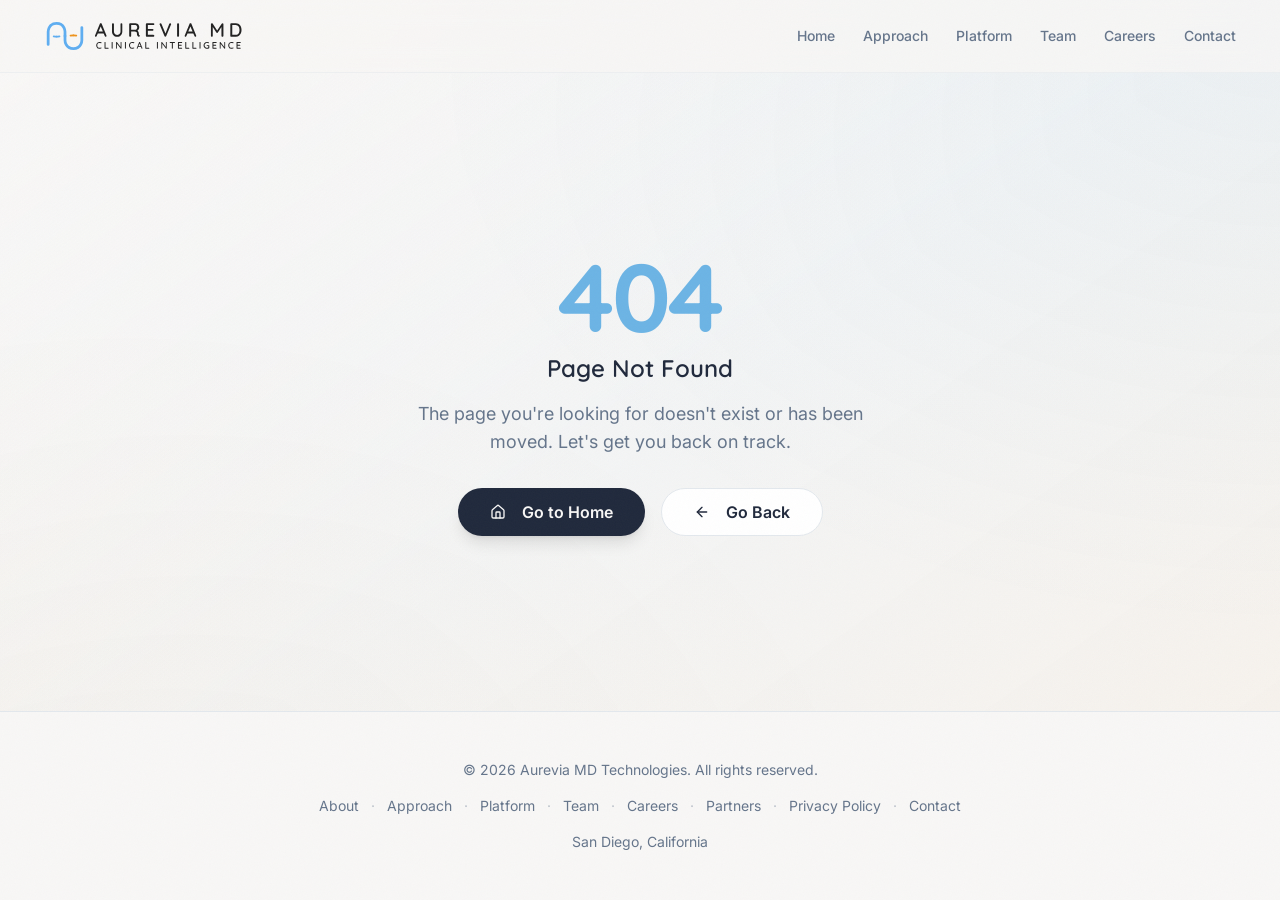
==== commit afacc864: "Update from https://github.com/Aurevia-MD/aurevia-website/commit/4012ac95cb02538258efe26baea2510cf06" ====
--- a/about/index.html
+++ b/about/index.html
@@ -16,10 +16,10 @@
 <meta data-rh="true" name="title" content="About - Aurevia MD"/><meta data-rh="true" name="description" content="Learn about Aurevia MD, a physician-founded company building the future of clinical intelligence. Meet our world-class team of physicians, engineers, and AI researchers transforming healthcare."/><meta data-rh="true" name="keywords" content="about Aurevia MD, healthcare AI company, physician founded, clinical intelligence team, healthcare innovation, medical technology startup, San Diego healthcare"/><meta data-rh="true" name="robots" content="index, follow, max-image-preview:large, max-snippet:-1, max-video-preview:-1"/><meta data-rh="true" property="og:type" content="website"/><meta data-rh="true" property="og:title" content="About - Aurevia MD"/><meta data-rh="true" property="og:description" content="Learn about Aurevia MD, a physician-founded company building the future of clinical intelligence. Meet our world-class team of physicians, engineers, and AI researchers transforming healthcare."/><meta data-rh="true" property="og:image" content="https://aurevia-md.com/og-image.png"/><meta data-rh="true" property="og:image:width" content="1200"/><meta data-rh="true" property="og:image:height" content="630"/><meta data-rh="true" property="og:image:alt" content="Aurevia MD - Clinical intelligence for emergency and primary care"/><meta data-rh="true" property="og:site_name" content="Aurevia MD"/><meta data-rh="true" property="og:locale" content="en_US"/><meta data-rh="true" property="og:url" content="https://aurevia-md.com/about"/><meta data-rh="true" name="twitter:card" content="summary_large_image"/><meta data-rh="true" name="twitter:site" content="@AureviaMD"/><meta data-rh="true" name="twitter:creator" content="@AureviaMD"/><meta data-rh="true" name="twitter:title" content="About - Aurevia MD"/><meta data-rh="true" name="twitter:description" content="Learn about Aurevia MD, a physician-founded company building the future of clinical intelligence. Meet our world-class team of physicians, engineers, and AI researchers transforming healthcare."/><meta data-rh="true" name="twitter:image" content="https://aurevia-md.com/og-image.png"/><meta data-rh="true" name="twitter:image:alt" content="Aurevia MD - Clinical intelligence for emergency and primary care"/><meta data-rh="true" name="author" content="Aurevia MD Technologies"/><meta data-rh="true" name="publisher" content="Aurevia MD Technologies"/><meta data-rh="true" name="copyright" content="© 2026 Aurevia MD Technologies"/><meta data-rh="true" name="language" content="en"/><meta data-rh="true" name="revisit-after" content="7 days"/><meta data-rh="true" name="rating" content="general"/><meta data-rh="true" name="geo.region" content="US-CA"/><meta data-rh="true" name="geo.placename" content="San Diego"/><meta data-rh="true" name="geo.position" content="32.7157;-117.1611"/><meta data-rh="true" name="ICBM" content="32.7157, -117.1611"/>
 <link data-rh="true" rel="canonical" href="https://aurevia-md.com/about"/>
 <script data-rh="true" type="application/ld+json">{"@context":"https://schema.org","@type":"BreadcrumbList","itemListElement":[{"@type":"ListItem","position":1,"name":"Home","item":"https://aurevia-md.com/"},{"@type":"ListItem","position":2,"name":"About","item":"https://aurevia-md.com/about"}]}</script>
-    <script type="module" crossorigin src="/assets/index-CEFKra_Q.js"></script>
+    <script type="module" crossorigin src="/assets/index-D-WQe3Rg.js"></script>
     <link rel="stylesheet" crossorigin href="/assets/index-Da45S-WG.css">
   </head>
   <body>
-    <div id="root"><div role="region" aria-label="Notifications (F8)" tabindex="-1" style="pointer-events:none"><ol tabindex="-1" class="fixed top-0 z-[100] flex max-h-screen w-full flex-col-reverse p-4 sm:bottom-0 sm:right-0 sm:top-auto sm:flex-col md:max-w-[420px]"></ol></div><section aria-label="Notifications alt+T" tabindex="-1" aria-live="polite" aria-relevant="additions text" aria-atomic="false"></section><div class="min-h-screen flex flex-col"><div class="fixed inset-0 -z-10 pointer-events-none" aria-hidden="true"><div class="absolute inset-0 bg-gradient-to-br from-background via-primary/[0.03] to-secondary/[0.05]"></div><div class="absolute inset-0 bg-[radial-gradient(ellipse_at_top_right,_hsl(var(--primary)/0.06)_0%,_transparent_50%)]"></div><div class="absolute inset-0 bg-[radial-gradient(ellipse_at_bottom_left,_hsl(var(--secondary)/0.04)_0%,_transparent_50%)]"></div></div><header class="sticky top-0 z-50 bg-background/80 backdrop-blur-md border-b border-border/50"><nav class="mx-auto max-w-[1600px] px-6 lg:px-10"><div class="flex items-center justify-between h-18"><a class="focus-ring rounded-lg" aria-label="Aurevia MD home" href="/"><div class="flex items-center gap-0 "><svg xmlns="http://www.w3.org/2000/svg" viewBox="0 0 760 760" width="50" height="50" class="flex-shrink-0" aria-hidden="true"><path d="M380,380V316S380,188,252,188s-128,128-128,128V508" fill="none" stroke="#5faef1" stroke-width="42" stroke-linecap="round" stroke-linejoin="round" opacity="0" pathLength="1" stroke-dashoffset="0px" stroke-dasharray="0px 1px"></path><path d="M380,380V444s0,128,128,128S636,444,636,444V252" fill="none" stroke="#5faef1" stroke-width="42" stroke-linecap="round" stroke-linejoin="round" opacity="0" pathLength="1" stroke-dashoffset="0px" stroke-dasharray="0px 1px"></path><path d="M252,389s-32.079,0-64-9" fill="none" stroke="#5faef1" stroke-width="28" stroke-linecap="round" stroke-linejoin="round" opacity="0" pathLength="1" stroke-dashoffset="0px" stroke-dasharray="0px 1px"></path><path d="M252,389s32.079,0,64-9" fill="none" stroke="#5faef1" stroke-width="28" stroke-linecap="round" stroke-linejoin="round" opacity="0" pathLength="1" stroke-dashoffset="0px" stroke-dasharray="0px 1px"></path><path d="M508,371s-32.079,0-64,9" fill="none" stroke="#ee931b" stroke-width="28" stroke-linecap="round" stroke-linejoin="round" opacity="0" pathLength="1" stroke-dashoffset="0px" stroke-dasharray="0px 1px"></path><path d="M508,371s32.079,0,64,9" fill="none" stroke="#ee931b" stroke-width="28" stroke-linecap="round" stroke-linejoin="round" opacity="0" pathLength="1" stroke-dashoffset="0px" stroke-dasharray="0px 1px"></path></svg><div class="overflow-hidden flex-shrink-0 flex items-center" style="width:189px;height:42px"><div class="flex items-center h-full" style="opacity:0;transform:translateX(-100%)"><img src="/assets/aurevia-wordmark-D3TEfhkK.svg" alt="Aurevia MD - Clinical Intelligence" class="w-auto object-contain object-left" style="height:31.5px"/></div></div></div></a><div class="hidden lg:flex items-center gap-5"><a class="text-sm font-medium transition-colors duration-200 focus-ring rounded px-1 py-0.5 relative group text-muted-foreground hover:text-primary" href="/">Home<span class="absolute -bottom-1 left-0 h-0.5 bg-primary transition-all duration-200 w-0 group-hover:w-full"></span></a><a class="text-sm font-medium transition-colors duration-200 focus-ring rounded px-1 py-0.5 relative group text-muted-foreground hover:text-primary" href="/approach">Approach<span class="absolute -bottom-1 left-0 h-0.5 bg-primary transition-all duration-200 w-0 group-hover:w-full"></span></a><a class="text-sm font-medium transition-colors duration-200 focus-ring rounded px-1 py-0.5 relative group text-muted-foreground hover:text-primary" href="/platform">Platform<span class="absolute -bottom-1 left-0 h-0.5 bg-primary transition-all duration-200 w-0 group-hover:w-full"></span></a><a class="text-sm font-medium transition-colors duration-200 focus-ring rounded px-1 py-0.5 relative group text-muted-foreground hover:text-primary" href="/team">Team<span class="absolute -bottom-1 left-0 h-0.5 bg-primary transition-all duration-200 w-0 group-hover:w-full"></span></a><a class="text-sm font-medium transition-colors duration-200 focus-ring rounded px-1 py-0.5 relative group text-muted-foreground hover:text-primary" href="/careers">Careers<span class="absolute -bottom-1 left-0 h-0.5 bg-primary transition-all duration-200 w-0 group-hover:w-full"></span></a><a class="text-sm font-medium transition-colors duration-200 focus-ring rounded px-1 py-0.5 relative group text-muted-foreground hover:text-primary" href="/contact">Contact<span class="absolute -bottom-1 left-0 h-0.5 bg-primary transition-all duration-200 w-0 group-hover:w-full"></span></a></div><button class="inline-flex items-center justify-center gap-2 whitespace-nowrap text-sm font-semibold ring-offset-background transition-all duration-200 focus-visible:outline-none focus-visible:ring-2 focus-visible:ring-ring/20 focus-visible:ring-offset-2 disabled:pointer-events-none disabled:opacity-50 [&amp;_svg]:pointer-events-none [&amp;_svg]:size-4 [&amp;_svg]:shrink-0 hover:bg-accent hover:text-accent-foreground rounded-md h-10 w-10 lg:hidden" aria-label="Toggle menu"><svg xmlns="http://www.w3.org/2000/svg" width="24" height="24" viewBox="0 0 24 24" fill="none" stroke="currentColor" stroke-width="2" stroke-linecap="round" stroke-linejoin="round" class="lucide lucide-menu w-5 h-5"><line x1="4" x2="20" y1="12" y2="12"></line><line x1="4" x2="20" y1="6" y2="6"></line><line x1="4" x2="20" y1="18" y2="18"></line></svg></button></div></nav></header><div class="flex-1 flex flex-col"><main class="flex-1"><section class="relative flex items-center overflow-hidden py-16 lg:py-24"><div class="section-container relative z-10"><div class="text-center mb-12 lg:mb-16"><h1 class="text-4xl sm:text-5xl lg:text-[56px] font-bold text-foreground mb-6 leading-tight tracking-tight">Building the Future of<!-- --> <span class="text-gradient">Clinical Intelligence</span></h1><p class="text-lg sm:text-xl text-muted-foreground leading-relaxed max-w-2xl mx-auto">Aurevia MD Technologies is a physician-founded company on a mission to transform how medicine understands and uses data.</p></div><div class="max-w-4xl mx-auto"><p class="section-title text-center mb-8">FROM OUR FOUNDER</p><div class="grid md:grid-cols-[220px_1fr] gap-6 lg:gap-10 items-center"><div class="relative mx-auto md:mx-0"><div class="rounded-2xl overflow-hidden shadow-xl w-48 md:w-full"><img src="/assets/founder-portrait-C7pcs8hq.jpg" alt="Dr. Ammar Ahmed, Founder &amp; CEO" class="w-full h-full object-cover aspect-[4/5] object-top"/></div></div><div class="flex flex-col justify-center"><div class="relative pl-6 border-l-4 border-primary"><blockquote><p class="text-base sm:text-lg text-muted-foreground leading-relaxed italic">&quot;<!-- -->After years of clinical practice, I saw the same pattern everywhere: brilliant physicians drowning in data, missing signals hidden in plain sight, burning out from alert fatigue. I founded Aurevia to solve this — to build AI that thinks the way clinicians do, across time and context, so doctors can focus on what matters: their patients.<!-- -->&quot;</p></blockquote></div><p class="mt-4 pl-6 text-foreground font-semibold text-sm">— <!-- -->Dr. Ammar Ahmed, Founder &amp; CEO</p></div></div></div></div></section><section class="section-spacing relative overflow-hidden"><div class="section-container relative z-10"><div class="max-w-3xl"><p class="section-title">OUR VISION</p><h2 class="text-2xl sm:text-3xl lg:text-4xl font-bold text-foreground mb-6">Better Judgment at Scale</h2><div class="relative pl-6 border-l-4 border-primary"><p class="text-base sm:text-lg text-muted-foreground leading-relaxed">We believe the future of medicine is not more data or more alerts — it is better judgment at scale. Aurevia exists to build the intelligence layer that makes this possible.</p></div></div></div></section><section class="section-spacing relative overflow-hidden"><div class="section-container relative z-10 max-w-3xl"><div style="opacity:0;transform:translateY(20px)"><p class="section-title">LEADERSHIP</p><h2 class="text-2xl sm:text-3xl lg:text-4xl font-bold text-foreground mb-6">Conviction shaped in the EHR</h2><p class="text-muted-foreground leading-relaxed text-base sm:text-lg">Aurevia is led by practicing primary care, cardiology, pulm/crit and bioinformatics physicians who have worked inside the electronic health record across thousands of clinical encounters. The founding team&#x27;s conviction is specific: clinical AI that is not grounded in how physicians actually reason across time will not meaningfully improve care, regardless of how capable the underlying models become.</p></div></div></section><section class="section-spacing relative overflow-hidden"><div class="section-container relative z-10 max-w-3xl"><div style="opacity:0;transform:translateY(20px)"><p class="section-title">CLINICAL LEADERSHIP AND ADVISERS</p><h2 class="text-2xl sm:text-3xl lg:text-4xl font-bold text-foreground mb-6">Breadth across settings and specialties</h2><p class="text-muted-foreground leading-relaxed text-base sm:text-lg">Aurevia&#x27;s clinical leadership includes attending physicians and medical directors with appointments at academic medical centers across California, New York, and the Northeast, spanning emergency medicine, pulmonary and critical care, cardiology, ambulatory informatics, and primary care.</p></div></div></section><section class="section-spacing relative overflow-hidden"><div class="section-container relative z-10 max-w-3xl"><div style="opacity:0;transform:translateY(20px)"><p class="section-title">ENGINEERING &amp; RESEARCH</p><h2 class="text-2xl sm:text-3xl lg:text-4xl font-bold text-foreground mb-6">Depth for production and discovery</h2><p class="text-muted-foreground leading-relaxed text-base sm:text-lg">The engineering team brings experience across foundation model infrastructure, clinical data pipelines, and production systems at scale. The research team includes contributors from computational biology, clinical linguistics, and applied machine learning programs at Harvard, MIT, and Stanford.</p></div></div></section><section class="relative py-20 lg:py-28 overflow-hidden bg-clinical-navy" id="contact"><div class="absolute top-0 right-0 w-[400px] h-[400px] rounded-full bg-primary/10 blur-3xl pointer-events-none translate-x-1/3 -translate-y-1/3"></div><div class="section-container relative z-10"><div class="max-w-2xl"><h3 class="text-2xl sm:text-3xl font-semibold text-secondary-foreground mb-4">Join the Future of Intelligent Healthcare</h3><p class="text-secondary-foreground/70 leading-relaxed mb-8">Schedule a demo to see how Aurevia can transform your clinical intelligence.</p><a class="inline-flex items-center justify-center gap-2 whitespace-nowrap font-semibold ring-offset-background transition-all duration-200 focus-visible:outline-none focus-visible:ring-2 focus-visible:ring-ring/20 focus-visible:ring-offset-2 disabled:pointer-events-none disabled:opacity-50 [&amp;_svg]:pointer-events-none [&amp;_svg]:size-4 [&amp;_svg]:shrink-0 bg-secondary text-secondary-foreground hover:bg-secondary/80 rounded-pill h-12 px-8 text-base group" href="/contact">Request a Demo<svg xmlns="http://www.w3.org/2000/svg" width="24" height="24" viewBox="0 0 24 24" fill="none" stroke="currentColor" stroke-width="2" stroke-linecap="round" stroke-linejoin="round" class="lucide lucide-arrow-right w-4 h-4 transition-transform duration-300 group-hover:translate-x-1"><path d="M5 12h14"></path><path d="m12 5 7 7-7 7"></path></svg></a></div></div></section></main><footer class="py-12 bg-background border-t border-border"><div class="section-container"><div class="text-center space-y-4"><p class="text-sm text-muted-foreground">© <!-- -->2026<!-- --> <!-- -->Aurevia MD Technologies.<!-- --> All rights reserved.</p><div class="flex flex-wrap items-center justify-center gap-x-2 gap-y-1 text-sm"><a class="text-muted-foreground hover:text-primary transition-colors focus-ring rounded px-1" href="/about">About</a><span class="text-muted-foreground/40">·</span><a class="text-muted-foreground hover:text-primary transition-colors focus-ring rounded px-1" href="/approach">Approach</a><span class="text-muted-foreground/40">·</span><a class="text-muted-foreground hover:text-primary transition-colors focus-ring rounded px-1" href="/platform">Platform</a><span class="text-muted-foreground/40">·</span><a class="text-muted-foreground hover:text-primary transition-colors focus-ring rounded px-1" href="/team">Team</a><span class="text-muted-foreground/40">·</span><a class="text-muted-foreground hover:text-primary transition-colors focus-ring rounded px-1" href="/careers">Careers</a><span class="text-muted-foreground/40">·</span><a class="text-muted-foreground hover:text-primary transition-colors focus-ring rounded px-1" href="/partners">Partners</a><span class="text-muted-foreground/40">·</span><a class="text-muted-foreground hover:text-primary transition-colors focus-ring rounded px-1" href="/privacy-policy">Privacy Policy</a><span class="text-muted-foreground/40">·</span><a class="text-muted-foreground hover:text-primary transition-colors focus-ring rounded px-1" href="/contact">Contact</a></div><p class="text-sm text-muted-foreground">San Diego, California</p></div></div></footer></div></div></div>
+    <div id="root"><div role="region" aria-label="Notifications (F8)" tabindex="-1" style="pointer-events:none"><ol tabindex="-1" class="fixed top-0 z-[100] flex max-h-screen w-full flex-col-reverse p-4 sm:bottom-0 sm:right-0 sm:top-auto sm:flex-col md:max-w-[420px]"></ol></div><section aria-label="Notifications alt+T" tabindex="-1" aria-live="polite" aria-relevant="additions text" aria-atomic="false"></section><div class="min-h-screen flex flex-col"><div class="fixed inset-0 -z-10 pointer-events-none" aria-hidden="true"><div class="absolute inset-0 bg-gradient-to-br from-background via-primary/[0.03] to-secondary/[0.05]"></div><div class="absolute inset-0 bg-[radial-gradient(ellipse_at_top_right,_hsl(var(--primary)/0.06)_0%,_transparent_50%)]"></div><div class="absolute inset-0 bg-[radial-gradient(ellipse_at_bottom_left,_hsl(var(--secondary)/0.04)_0%,_transparent_50%)]"></div></div><header class="sticky top-0 z-50 bg-background/80 backdrop-blur-md border-b border-border/50"><nav class="mx-auto max-w-[1600px] px-6 lg:px-10"><div class="flex items-center justify-between h-18"><a class="focus-ring rounded-lg" aria-label="Aurevia MD home" href="/"><div class="flex items-center gap-0 "><svg xmlns="http://www.w3.org/2000/svg" viewBox="0 0 760 760" width="50" height="50" class="flex-shrink-0" aria-hidden="true"><path d="M380,380V316S380,188,252,188s-128,128-128,128V508" fill="none" stroke="#5faef1" stroke-width="42" stroke-linecap="round" stroke-linejoin="round" opacity="0" pathLength="1" stroke-dashoffset="0px" stroke-dasharray="0px 1px"></path><path d="M380,380V444s0,128,128,128S636,444,636,444V252" fill="none" stroke="#5faef1" stroke-width="42" stroke-linecap="round" stroke-linejoin="round" opacity="0" pathLength="1" stroke-dashoffset="0px" stroke-dasharray="0px 1px"></path><path d="M252,389s-32.079,0-64-9" fill="none" stroke="#5faef1" stroke-width="28" stroke-linecap="round" stroke-linejoin="round" opacity="0" pathLength="1" stroke-dashoffset="0px" stroke-dasharray="0px 1px"></path><path d="M252,389s32.079,0,64-9" fill="none" stroke="#5faef1" stroke-width="28" stroke-linecap="round" stroke-linejoin="round" opacity="0" pathLength="1" stroke-dashoffset="0px" stroke-dasharray="0px 1px"></path><path d="M508,371s-32.079,0-64,9" fill="none" stroke="#ee931b" stroke-width="28" stroke-linecap="round" stroke-linejoin="round" opacity="0" pathLength="1" stroke-dashoffset="0px" stroke-dasharray="0px 1px"></path><path d="M508,371s32.079,0,64,9" fill="none" stroke="#ee931b" stroke-width="28" stroke-linecap="round" stroke-linejoin="round" opacity="0" pathLength="1" stroke-dashoffset="0px" stroke-dasharray="0px 1px"></path></svg><div class="overflow-hidden flex-shrink-0 flex items-center" style="width:189px;height:42px"><div class="flex items-center h-full" style="opacity:0;transform:translateX(-100%)"><img src="/assets/aurevia-wordmark-Ck4gOOgC.svg" alt="Aurevia MD - Clinical Intelligence" class="w-auto object-contain object-left" style="height:31.5px"/></div></div></div></a><div class="hidden lg:flex items-center gap-5"><a class="text-sm font-medium transition-colors duration-200 focus-ring rounded px-1 py-0.5 relative group text-muted-foreground hover:text-primary" href="/">Home<span class="absolute -bottom-1 left-0 h-0.5 bg-primary transition-all duration-200 w-0 group-hover:w-full"></span></a><a class="text-sm font-medium transition-colors duration-200 focus-ring rounded px-1 py-0.5 relative group text-muted-foreground hover:text-primary" href="/approach">Approach<span class="absolute -bottom-1 left-0 h-0.5 bg-primary transition-all duration-200 w-0 group-hover:w-full"></span></a><a class="text-sm font-medium transition-colors duration-200 focus-ring rounded px-1 py-0.5 relative group text-muted-foreground hover:text-primary" href="/platform">Platform<span class="absolute -bottom-1 left-0 h-0.5 bg-primary transition-all duration-200 w-0 group-hover:w-full"></span></a><a class="text-sm font-medium transition-colors duration-200 focus-ring rounded px-1 py-0.5 relative group text-muted-foreground hover:text-primary" href="/team">Team<span class="absolute -bottom-1 left-0 h-0.5 bg-primary transition-all duration-200 w-0 group-hover:w-full"></span></a><a class="text-sm font-medium transition-colors duration-200 focus-ring rounded px-1 py-0.5 relative group text-muted-foreground hover:text-primary" href="/careers">Careers<span class="absolute -bottom-1 left-0 h-0.5 bg-primary transition-all duration-200 w-0 group-hover:w-full"></span></a><a class="text-sm font-medium transition-colors duration-200 focus-ring rounded px-1 py-0.5 relative group text-muted-foreground hover:text-primary" href="/contact">Contact<span class="absolute -bottom-1 left-0 h-0.5 bg-primary transition-all duration-200 w-0 group-hover:w-full"></span></a></div><button class="inline-flex items-center justify-center gap-2 whitespace-nowrap text-sm font-semibold ring-offset-background transition-all duration-200 focus-visible:outline-none focus-visible:ring-2 focus-visible:ring-ring/20 focus-visible:ring-offset-2 disabled:pointer-events-none disabled:opacity-50 [&amp;_svg]:pointer-events-none [&amp;_svg]:size-4 [&amp;_svg]:shrink-0 hover:bg-accent hover:text-accent-foreground rounded-md h-10 w-10 lg:hidden" aria-label="Toggle menu"><svg xmlns="http://www.w3.org/2000/svg" width="24" height="24" viewBox="0 0 24 24" fill="none" stroke="currentColor" stroke-width="2" stroke-linecap="round" stroke-linejoin="round" class="lucide lucide-menu w-5 h-5"><line x1="4" x2="20" y1="12" y2="12"></line><line x1="4" x2="20" y1="6" y2="6"></line><line x1="4" x2="20" y1="18" y2="18"></line></svg></button></div></nav></header><div class="flex-1 flex flex-col"><main class="flex-1"><section class="relative flex items-center overflow-hidden py-16 lg:py-24"><div class="section-container relative z-10"><div class="text-center mb-12 lg:mb-16"><h1 class="text-4xl sm:text-5xl lg:text-[56px] font-bold text-foreground mb-6 leading-tight tracking-tight">Building the Future of<!-- --> <span class="text-gradient">Clinical Intelligence</span></h1><p class="text-lg sm:text-xl text-muted-foreground leading-relaxed max-w-2xl mx-auto">Aurevia MD Technologies is a physician-founded company on a mission to transform how medicine understands and uses data.</p></div><div class="max-w-4xl mx-auto"><p class="section-title text-center mb-8">FROM OUR FOUNDER</p><div class="grid md:grid-cols-[220px_1fr] gap-6 lg:gap-10 items-center"><div class="relative mx-auto md:mx-0"><div class="rounded-2xl overflow-hidden shadow-xl w-48 md:w-full"><img src="/assets/founder-portrait-C7pcs8hq.jpg" alt="Dr. Ammar Ahmed, Founder &amp; CEO" class="w-full h-full object-cover aspect-[4/5] object-top"/></div></div><div class="flex flex-col justify-center"><div class="relative pl-6 border-l-4 border-primary"><blockquote><p class="text-base sm:text-lg text-muted-foreground leading-relaxed italic">&quot;<!-- -->After years of clinical practice, I saw the same pattern everywhere: brilliant physicians drowning in data, missing signals hidden in plain sight, burning out from alert fatigue. I founded Aurevia to solve this — to build AI that thinks the way clinicians do, across time and context, so doctors can focus on what matters: their patients.<!-- -->&quot;</p></blockquote></div><p class="mt-4 pl-6 text-foreground font-semibold text-sm">— <!-- -->Dr. Ammar Ahmed, Founder &amp; CEO</p></div></div></div></div></section><section class="section-spacing relative overflow-hidden"><div class="section-container relative z-10"><div class="max-w-3xl"><p class="section-title">OUR VISION</p><h2 class="text-2xl sm:text-3xl lg:text-4xl font-bold text-foreground mb-6">Better Judgment at Scale</h2><div class="relative pl-6 border-l-4 border-primary"><p class="text-base sm:text-lg text-muted-foreground leading-relaxed">We believe the future of medicine is not more data or more alerts — it is better judgment at scale. Aurevia exists to build the intelligence layer that makes this possible.</p></div></div></div></section><section class="section-spacing relative overflow-hidden"><div class="section-container relative z-10 max-w-3xl"><div style="opacity:0;transform:translateY(20px)"><p class="section-title">LEADERSHIP</p><h2 class="text-2xl sm:text-3xl lg:text-4xl font-bold text-foreground mb-6">Conviction shaped in the EHR</h2><p class="text-muted-foreground leading-relaxed text-base sm:text-lg">Aurevia is led by practicing primary care, cardiology, pulm/crit and bioinformatics physicians who have worked inside the electronic health record across thousands of clinical encounters. The founding team&#x27;s conviction is specific: clinical AI that is not grounded in how physicians actually reason across time will not meaningfully improve care, regardless of how capable the underlying models become.</p></div></div></section><section class="section-spacing relative overflow-hidden"><div class="section-container relative z-10 max-w-3xl"><div style="opacity:0;transform:translateY(20px)"><p class="section-title">CLINICAL LEADERSHIP AND ADVISERS</p><h2 class="text-2xl sm:text-3xl lg:text-4xl font-bold text-foreground mb-6">Breadth across settings and specialties</h2><p class="text-muted-foreground leading-relaxed text-base sm:text-lg">Aurevia&#x27;s clinical leadership includes attending physicians and medical directors with appointments at academic medical centers across California, New York, and the Northeast, spanning emergency medicine, pulmonary and critical care, cardiology, ambulatory informatics, and primary care.</p></div></div></section><section class="section-spacing relative overflow-hidden"><div class="section-container relative z-10 max-w-3xl"><div style="opacity:0;transform:translateY(20px)"><p class="section-title">ENGINEERING &amp; RESEARCH</p><h2 class="text-2xl sm:text-3xl lg:text-4xl font-bold text-foreground mb-6">Depth for production and discovery</h2><p class="text-muted-foreground leading-relaxed text-base sm:text-lg">The engineering team brings experience across foundation model infrastructure, clinical data pipelines, and production systems at scale. The research team includes contributors from computational biology, clinical linguistics, and applied machine learning programs at Harvard, MIT, and Stanford.</p></div></div></section><section class="relative py-20 lg:py-28 overflow-hidden bg-clinical-navy" id="contact"><div class="absolute top-0 right-0 w-[400px] h-[400px] rounded-full bg-primary/10 blur-3xl pointer-events-none translate-x-1/3 -translate-y-1/3"></div><div class="section-container relative z-10"><div class="max-w-2xl"><h3 class="text-2xl sm:text-3xl font-semibold text-secondary-foreground mb-4">Join the Future of Intelligent Healthcare</h3><p class="text-secondary-foreground/70 leading-relaxed mb-8">Schedule a demo to see how Aurevia can transform your clinical intelligence.</p><a class="inline-flex items-center justify-center gap-2 whitespace-nowrap font-semibold ring-offset-background transition-all duration-200 focus-visible:outline-none focus-visible:ring-2 focus-visible:ring-ring/20 focus-visible:ring-offset-2 disabled:pointer-events-none disabled:opacity-50 [&amp;_svg]:pointer-events-none [&amp;_svg]:size-4 [&amp;_svg]:shrink-0 bg-secondary text-secondary-foreground hover:bg-secondary/80 rounded-pill h-12 px-8 text-base group" href="/contact">Request a Demo<svg xmlns="http://www.w3.org/2000/svg" width="24" height="24" viewBox="0 0 24 24" fill="none" stroke="currentColor" stroke-width="2" stroke-linecap="round" stroke-linejoin="round" class="lucide lucide-arrow-right w-4 h-4 transition-transform duration-300 group-hover:translate-x-1"><path d="M5 12h14"></path><path d="m12 5 7 7-7 7"></path></svg></a></div></div></section></main><footer class="py-12 bg-background border-t border-border"><div class="section-container"><div class="text-center space-y-4"><p class="text-sm text-muted-foreground">© <!-- -->2026<!-- --> <!-- -->Aurevia MD Technologies.<!-- --> All rights reserved.</p><div class="flex flex-wrap items-center justify-center gap-x-2 gap-y-1 text-sm"><a class="text-muted-foreground hover:text-primary transition-colors focus-ring rounded px-1" href="/about">About</a><span class="text-muted-foreground/40">·</span><a class="text-muted-foreground hover:text-primary transition-colors focus-ring rounded px-1" href="/approach">Approach</a><span class="text-muted-foreground/40">·</span><a class="text-muted-foreground hover:text-primary transition-colors focus-ring rounded px-1" href="/platform">Platform</a><span class="text-muted-foreground/40">·</span><a class="text-muted-foreground hover:text-primary transition-colors focus-ring rounded px-1" href="/team">Team</a><span class="text-muted-foreground/40">·</span><a class="text-muted-foreground hover:text-primary transition-colors focus-ring rounded px-1" href="/careers">Careers</a><span class="text-muted-foreground/40">·</span><a class="text-muted-foreground hover:text-primary transition-colors focus-ring rounded px-1" href="/partners">Partners</a><span class="text-muted-foreground/40">·</span><a class="text-muted-foreground hover:text-primary transition-colors focus-ring rounded px-1" href="/privacy-policy">Privacy Policy</a><span class="text-muted-foreground/40">·</span><a class="text-muted-foreground hover:text-primary transition-colors focus-ring rounded px-1" href="/contact">Contact</a></div><p class="text-sm text-muted-foreground">San Diego, California</p></div></div></footer></div></div></div>
   </body>
 </html>
